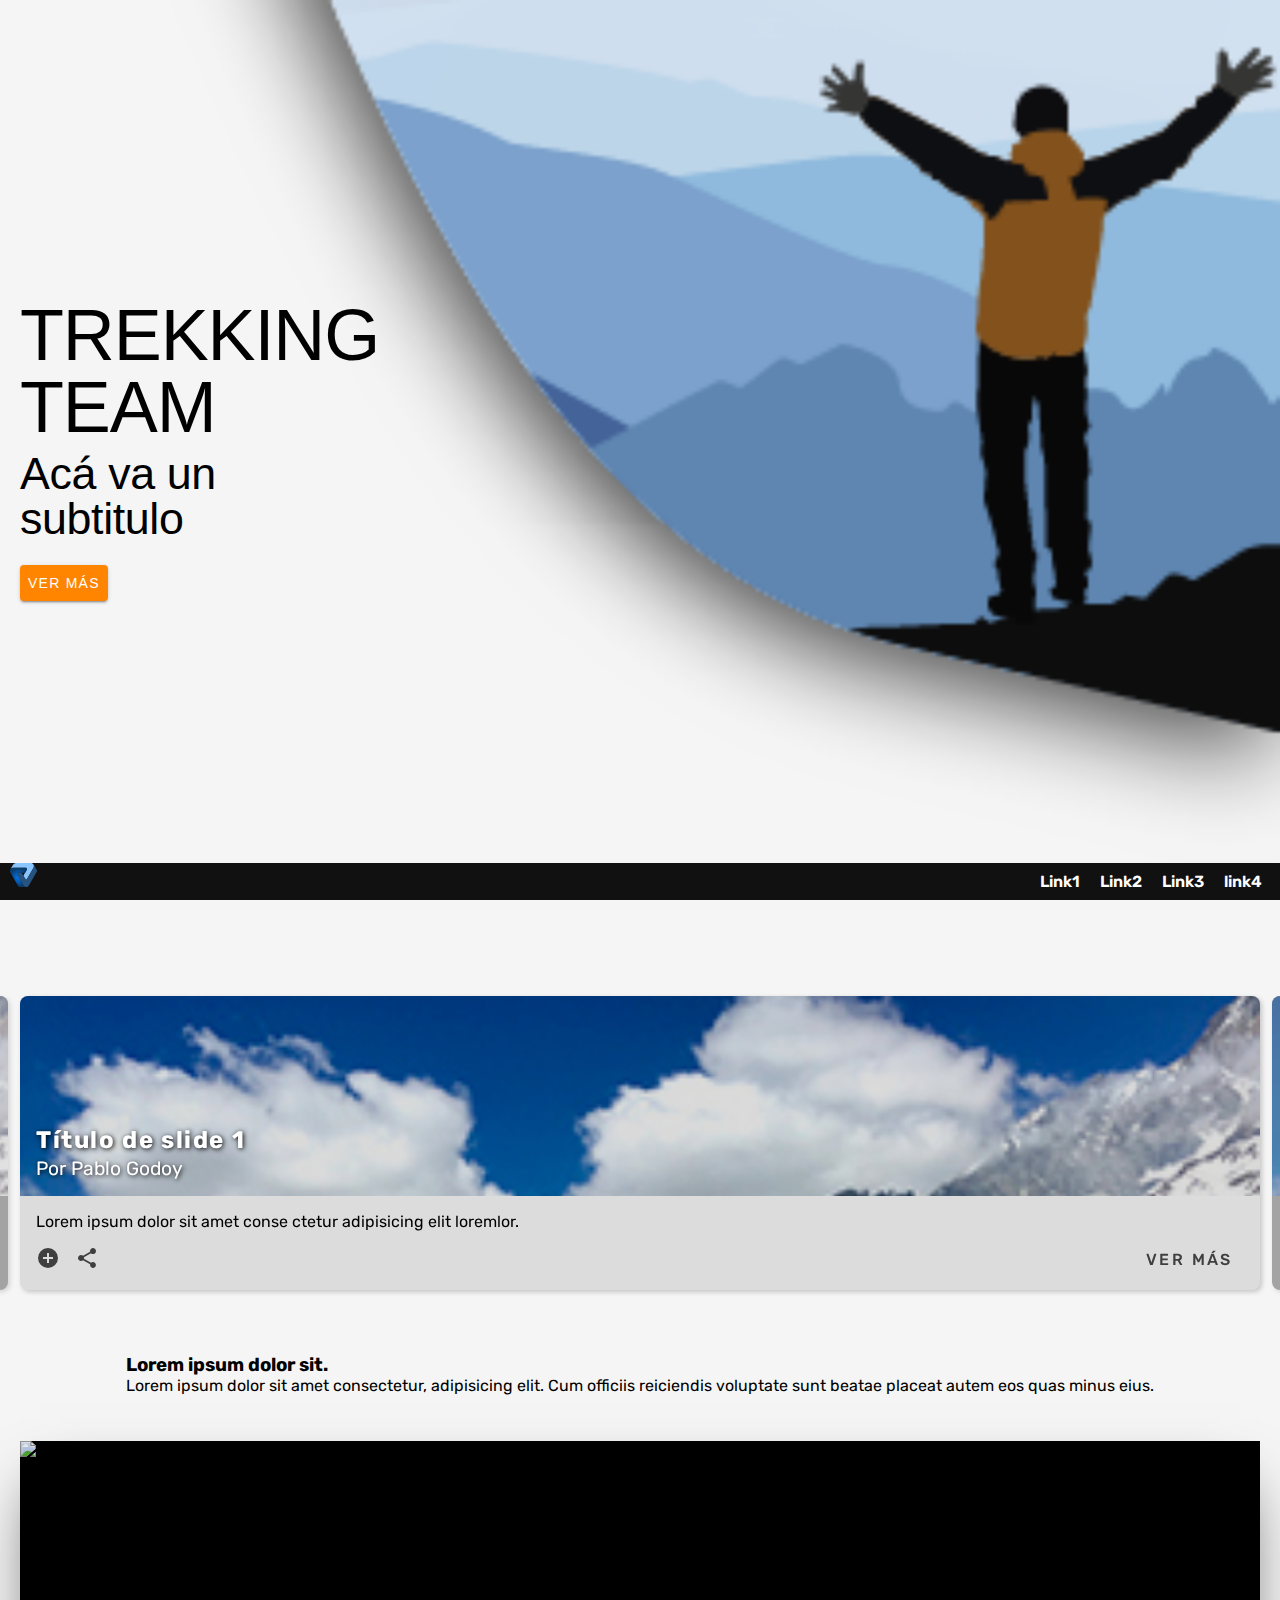
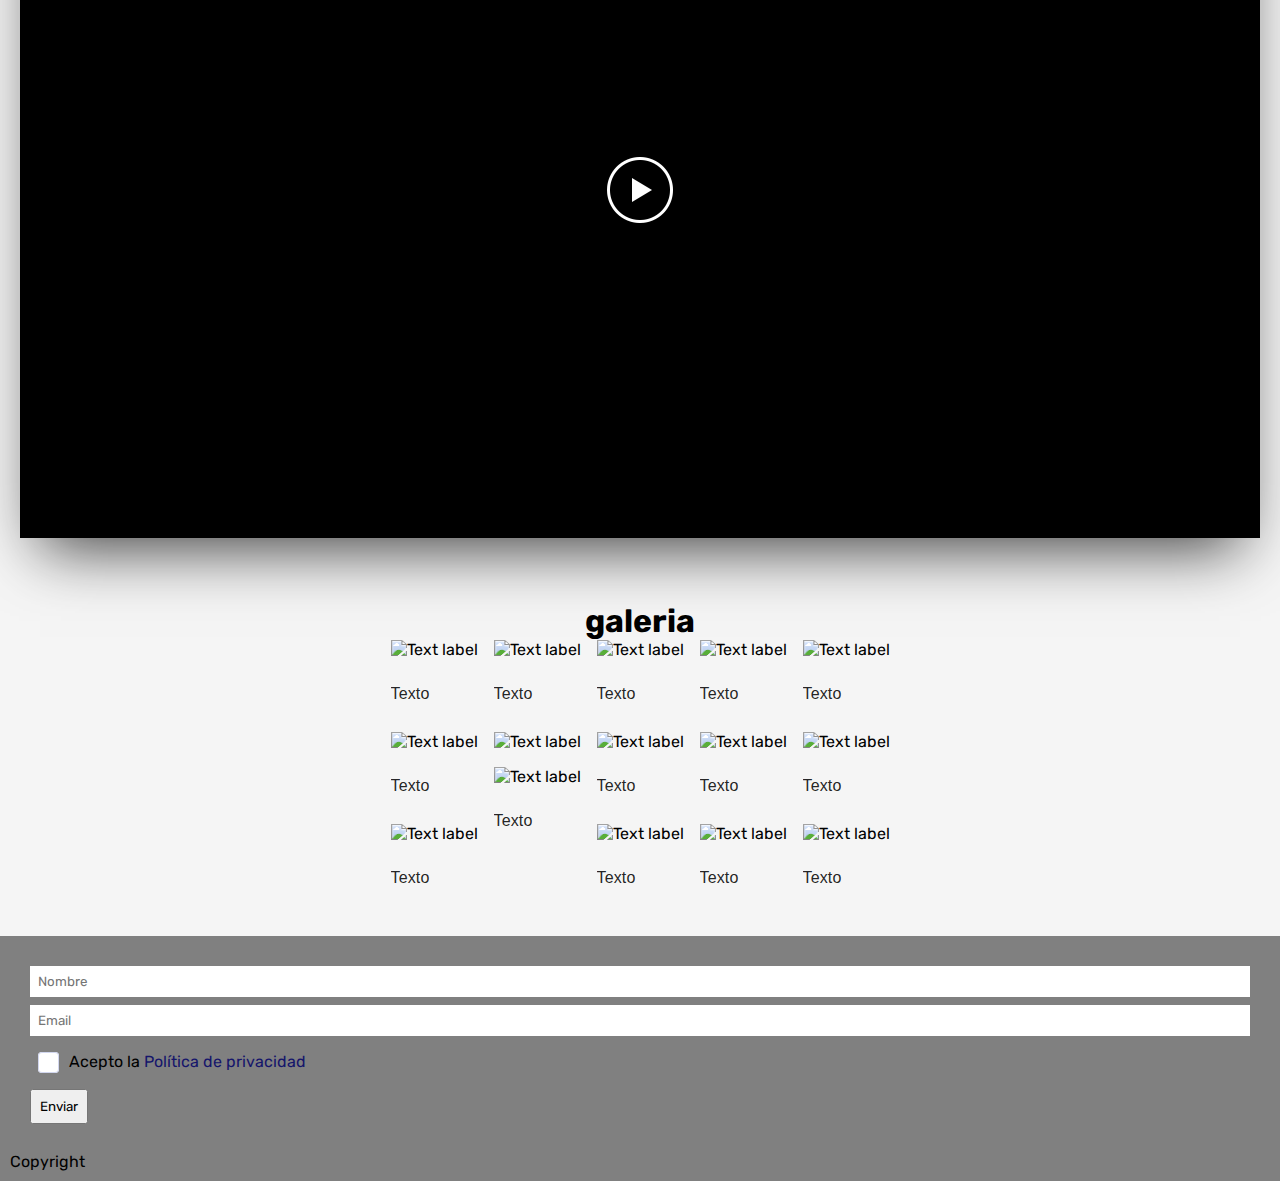
==== index.html @ 4bc36904 "text label" ====
<!DOCTYPE html>
<html lang="en">

<head>
    <meta charset="UTF-8">
    <meta name="description" content="Sitio web de prueba para una One Page de un team de Trekking">
    <meta name="viewport" content="width=device-width, initial-scale=1.0">
    <link rel="manifest" href="/manifest.webmanifest">
    <title>Document</title>
    <link
        href="https://fonts.googleapis.com/css?family=Rubik:300,regular,500,600,700,800,900,300italic,italic,500italic,600italic,700italic,800italic,900italic"
        rel="stylesheet" />
    <link
        href="https://fonts.googleapis.com/css?family=Raleway:100,200,300,regular,500,600,700,800,900,100italic,200italic,300italic,italic,500italic,600italic,700italic,800italic,900italic"
        rel="stylesheet" />
    <link
        href="https://fonts.googleapis.com/css?family=Work+Sans:100,200,300,regular,500,600,700,800,900,100italic,200italic,300italic,italic,500italic,600italic,700italic,800italic,900italic"
        rel="stylesheet" />
    <link rel="stylesheet" href="https://unpkg.com/swiper/swiper-bundle.min.css">
    <link rel="stylesheet" href="style.css">
    <link rel="shortcut icon" href="#" type="image/x-icon">
    <link rel="stylesheet" href="https://fonts.googleapis.com/icon?family=Material+Icons">
    <link rel="stylesheet" href="material.css">
    <link rel="stylesheet" href="/tipografia.css">
</head>

<body>

    <div>

    </div>

    <nav>
        <img src="/imagenes/logo.svg" alt="">
        <ul>
            <li><a href="#">Link1</a></li>
            <li><a href="#">Link2</a></li>
            <li><a href="#">Link3</a></li>
            <li><a href="#">link4</a></li>
        </ul>
    </nav>
    <header>
        <h1 class="mdc-typography--headline1">TREKKING TEAM</h1>
        <h2 class="mdc-typography--headline2">Acá va un subtitulo</h2>
        <!-- <h3 class="mdc-typography--headline3">Acá va un h3</h3>
        <h4 class="mdc-typography--headline4">Acá va un h4</h4>
        <h5 class="mdc-typography--headline5">Acá va un h5</h5>
        <h6 class="mdc-typography--headline6">Acá va un h6</h6>
        <h6 class="mdc-typography--subtitle1">Acá va un Sub1</h6>
        <h6 class="mdc-typography--subtitle2">Acá va un Sub2</h6>
        <h6 class="mdc-typography--headline6">Acá va un Sub3</h6> -->
        <!-- <a href="#modal1"><span class="text-button">Button text</span></a> -->
        <span><a class="mdc-button mdc-button--raised mdc-ripple-upgraded" href="#">Ver más</a></span>
    </header>
    <main>
        <section>
            <article class="modal" id="modal1">
                <div class="x-container"><a class="x-button material-icons" href="#">cancel</a>
                    <div class="container">
                        <img src="/imagenes/JM-Courmayeurmobile.jpg" alt="" srcset="">
                        <h1>Título de slide 1</h1>
                        <h2>SUBTITULO</h2>
                        <p>Lorem ipsum dolor sit amet consectetur adipisicing elit. Quis est ipsa nulla modi,
                            perspiciatis
                            nisi laborum ab commodi cumque enim in omnis animi aliquid, quisquam iure minus asperiores
                            rerum
                            error exercitationem iusto unde eveniet amet voluptas. Temporibus ad, molestiae quod quae
                            culpa
                            accusamus, officia, quia doloribus nihil similique perspiciatis dolorum cum repellat rerum
                            error
                            optio ipsa animi nam quis consequatur eos alias? Earum quae doloremque excepturi illum quod
                            in
                            non.</p>
                        <p>Lorem ipsum dolor, sit amet consectetur adipisicing elit. Error repellendus soluta quos nihil
                            praesentium excepturi, tenetur ratione consectetur placeat in.</p>
                        <p>Lorem ipsum dolor, sit amet consectetur adipisicing elit. Error repellendus soluta quos nihil
                            praesentium excepturi, tenetur ratione consectetur placeat in.</p>
                        <p>Lorem ipsum dolor, sit amet consectetur adipisicing elit. Error repellendus soluta quos nihil
                            praesentium excepturi, tenetur ratione consectetur placeat in.</p>
                        <p>Lorem ipsum dolor, sit amet consectetur adipisicing elit. Error repellendus soluta quos nihil
                            praesentium excepturi, tenetur ratione consectetur placeat in.</p>
                    </div>
                </div>
            </article>
            <article class="modal" id="modal2">
                <div class="x-container"><a class="x-button material-icons" href="#">cancel</a>
                    <div class="container">
                        <img src="/imagenes/JM-Courmayeurmobile.jpg" alt="" srcset="">
                        <h1>Título de slide 2</h1>
                        <h2>SUBTITULO</h2>
                        <p>Lorem ipsum dolor sit amet consectetur adipisicing elit. Quis est ipsa nulla modi,
                            perspiciatis
                            nisi laborum ab commodi cumque enim in omnis animi aliquid, quisquam iure minus asperiores
                            rerum
                            error exercitationem iusto unde eveniet amet voluptas. Temporibus ad, molestiae quod quae
                            culpa
                            accusamus, officia, quia doloribus nihil similique perspiciatis dolorum cum repellat rerum
                            error
                            optio ipsa animi nam quis consequatur eos alias? Earum quae doloremque excepturi illum quod
                            in
                            non.</p>
                        <p>Lorem ipsum dolor, sit amet consectetur adipisicing elit. Error repellendus soluta quos nihil
                            praesentium excepturi, tenetur ratione consectetur placeat in.</p>
                        <p>Lorem ipsum dolor, sit amet consectetur adipisicing elit. Error repellendus soluta quos nihil
                            praesentium excepturi, tenetur ratione consectetur placeat in.</p>
                        <p>Lorem ipsum dolor, sit amet consectetur adipisicing elit. Error repellendus soluta quos nihil
                            praesentium excepturi, tenetur ratione consectetur placeat in.</p>
                        <p>Lorem ipsum dolor, sit amet consectetur adipisicing elit. Error repellendus soluta quos nihil
                            praesentium excepturi, tenetur ratione consectetur placeat in.</p>
                    </div>
                </div>
            </article>
            <article class="modal" id="modal3">
                <div class="x-container"><a class="x-button material-icons" href="#">cancel</a>
                    <div class="container">
                        <img src="/imagenes/JM-Courmayeurmobile.jpg" alt="" srcset="">
                        <h1>Título de slide 3</h1>
                        <h2>SUBTITULO</h2>
                        <p>Lorem ipsum dolor sit amet consectetur adipisicing elit. Quis est ipsa nulla modi,
                            perspiciatis
                            nisi laborum ab commodi cumque enim in omnis animi aliquid, quisquam iure minus asperiores
                            rerum
                            error exercitationem iusto unde eveniet amet voluptas. Temporibus ad, molestiae quod quae
                            culpa
                            accusamus, officia, quia doloribus nihil similique perspiciatis dolorum cum repellat rerum
                            error
                            optio ipsa animi nam quis consequatur eos alias? Earum quae doloremque excepturi illum quod
                            in
                            non.</p>
                        <p>Lorem ipsum dolor, sit amet consectetur adipisicing elit. Error repellendus soluta quos nihil
                            praesentium excepturi, tenetur ratione consectetur placeat in.</p>
                        <p>Lorem ipsum dolor, sit amet consectetur adipisicing elit. Error repellendus soluta quos nihil
                            praesentium excepturi, tenetur ratione consectetur placeat in.</p>
                        <p>Lorem ipsum dolor, sit amet consectetur adipisicing elit. Error repellendus soluta quos nihil
                            praesentium excepturi, tenetur ratione consectetur placeat in.</p>
                        <p>Lorem ipsum dolor, sit amet consectetur adipisicing elit. Error repellendus soluta quos nihil
                            praesentium excepturi, tenetur ratione consectetur placeat in.</p>
                    </div>
                </div>
            </article>
            <article class="modal" id="modal4">
                <div class="x-container"><a class="x-button material-icons" href="#">cancel</a>
                    <div class="container">
                        <img src="/imagenes/JM-Courmayeurmobile.jpg" alt="" srcset="">
                        <h1>Título de slide 4</h1>
                        <h2>SUBTITULO</h2>
                        <p>Lorem ipsum dolor sit amet consectetur adipisicing elit. Quis est ipsa nulla modi,
                            perspiciatis
                            nisi laborum ab commodi cumque enim in omnis animi aliquid, quisquam iure minus asperiores
                            rerum
                            error exercitationem iusto unde eveniet amet voluptas. Temporibus ad, molestiae quod quae
                            culpa
                            accusamus, officia, quia doloribus nihil similique perspiciatis dolorum cum repellat rerum
                            error
                            optio ipsa animi nam quis consequatur eos alias? Earum quae doloremque excepturi illum quod
                            in
                            non.</p>
                        <p>Lorem ipsum dolor, sit amet consectetur adipisicing elit. Error repellendus soluta quos nihil
                            praesentium excepturi, tenetur ratione consectetur placeat in.</p>
                        <p>Lorem ipsum dolor, sit amet consectetur adipisicing elit. Error repellendus soluta quos nihil
                            praesentium excepturi, tenetur ratione consectetur placeat in.</p>
                        <p>Lorem ipsum dolor, sit amet consectetur adipisicing elit. Error repellendus soluta quos nihil
                            praesentium excepturi, tenetur ratione consectetur placeat in.</p>
                        <p>Lorem ipsum dolor, sit amet consectetur adipisicing elit. Error repellendus soluta quos nihil
                            praesentium excepturi, tenetur ratione consectetur placeat in.</p>
                    </div>
                </div>
            </article>
            <article class="modal" id="modal5">
                <div class="x-container"><a class="x-button material-icons" href="#">cancel</a>
                    <div class="container">
                        <img src="/imagenes/JM-Courmayeurmobile.jpg" alt="" srcset="">
                        <h1>Título de slide 5</h1>
                        <h2>SUBTITULO</h2>
                        <p>Lorem ipsum dolor sit amet consectetur adipisicing elit. Quis est ipsa nulla modi,
                            perspiciatis
                            nisi laborum ab commodi cumque enim in omnis animi aliquid, quisquam iure minus asperiores
                            rerum
                            error exercitationem iusto unde eveniet amet voluptas. Temporibus ad, molestiae quod quae
                            culpa
                            accusamus, officia, quia doloribus nihil similique perspiciatis dolorum cum repellat rerum
                            error
                            optio ipsa animi nam quis consequatur eos alias? Earum quae doloremque excepturi illum quod
                            in
                            non.</p>
                        <p>Lorem ipsum dolor, sit amet consectetur adipisicing elit. Error repellendus soluta quos nihil
                            praesentium excepturi, tenetur ratione consectetur placeat in.</p>
                        <p>Lorem ipsum dolor, sit amet consectetur adipisicing elit. Error repellendus soluta quos nihil
                            praesentium excepturi, tenetur ratione consectetur placeat in.</p>
                        <p>Lorem ipsum dolor, sit amet consectetur adipisicing elit. Error repellendus soluta quos nihil
                            praesentium excepturi, tenetur ratione consectetur placeat in.</p>
                        <p>Lorem ipsum dolor, sit amet consectetur adipisicing elit. Error repellendus soluta quos nihil
                            praesentium excepturi, tenetur ratione consectetur placeat in.</p>
                    </div>
                </div>
            </article>
            <article class="modal" id="modal6">
                <div class="x-container"><a class="x-button material-icons" href="#">cancel</a>
                    <div class="container">
                        <img src="/imagenes/JM-Courmayeurmobile.jpg" alt="" srcset="">
                        <h1>Título de slide 6</h1>
                        <h2>SUBTITULO</h2>
                        <p>Lorem ipsum dolor sit amet consectetur adipisicing elit. Quis est ipsa nulla modi,
                            perspiciatis
                            nisi laborum ab commodi cumque enim in omnis animi aliquid, quisquam iure minus
                            asperiores
                            rerum
                            error exercitationem iusto unde eveniet amet voluptas. Temporibus ad, molestiae quod
                            quae
                            culpa
                            accusamus, officia, quia doloribus nihil similique perspiciatis dolorum cum repellat
                            rerum
                            error
                            optio ipsa animi nam quis consequatur eos alias? Earum quae doloremque excepturi illum
                            quod
                            in
                            non.</p>
                        <p>Lorem ipsum dolor, sit amet consectetur adipisicing elit. Error repellendus soluta quos
                            nihil
                            praesentium excepturi, tenetur ratione consectetur placeat in.</p>
                        <p>Lorem ipsum dolor, sit amet consectetur adipisicing elit. Error repellendus soluta quos
                            nihil
                            praesentium excepturi, tenetur ratione consectetur placeat in.</p>
                        <p>Lorem ipsum dolor, sit amet consectetur adipisicing elit. Error repellendus soluta quos
                            nihil
                            praesentium excepturi, tenetur ratione consectetur placeat in.</p>
                        <p>Lorem ipsum dolor, sit amet consectetur adipisicing elit. Error repellendus soluta quos
                            nihil
                            praesentium excepturi, tenetur ratione consectetur placeat in.</p>
                    </div>
                </div>
            </article>
            <div class="swiper-container">
                <div class="swiper-wrapper">
                    <article class="swiper-slide">
                        <div class="miniature-container">
                            <a href="#modal1"><img src="/imagenes/courmayeurmobile-oscura.jpg" class="miniature"
                                    alt=""></a>
                            <div>
                                <h1>Título de slide 1 </h1>
                                <h2>Por Pablo Godoy</h2>
                            </div>
                        </div>
                        <div class="container">
                            <p>Lorem ipsum dolor sit amet conse ctetur adipisicing elit loremlor.</p>
                            <div class="cinta-opciones">
                                <div>
                                    <a href="#modal1"><span class="material-icons">add_circle</span></a>
                                    <a href="#modal1"><span class="material-icons">share</span></a>
                                </div>
                                <div>
                                    <a href="#modal1"><span class="text-button">VER MÁS</span></a>
                                </div>
                            </div>
                        </div>
                    </article>
                    <article class="swiper-slide">
                        <div class="miniature-container">
                            <a href="#modal2"><img src="/imagenes/courmayeurmobile-oscura.jpg" class="miniature"
                                    alt=""></a>
                            <div>
                                <h1>Título de slide 2 </h1>
                                <h2>Por Pablo Godoy</h2>
                            </div>
                        </div>
                        <div class="container">
                            <p>Lorem ipsum dolor sit amet conse ctetur adipisicing elit loremlor.</p>
                            <div class="cinta-opciones">
                                <div>
                                    <a href="#modal2"><span class="material-icons">add_circle</span></a>
                                    <a href="#modal2"><span class="material-icons">share</span></a>
                                </div>
                                <div>
                                    <a href="#modal2"><span class="text-button">VER MÁS</span></a>
                                </div>
                            </div>
                        </div>
                    </article>
                    <article class="swiper-slide">
                        <div class="miniature-container">
                            <a href="#modal3"><img src="/imagenes/courmayeurmobile-oscura.jpg" class="miniature"
                                    alt=""></a>
                            <div>
                                <h1>Título de slide 3 </h1>
                                <h2>Por Pablo Godoy</h2>
                            </div>
                        </div>
                        <div class="container">
                            <p>Lorem ipsum dolor sit amet conse ctetur adipisicing elit loremlor.</p>
                            <div class="cinta-opciones">
                                <div>
                                    <a href="#modal3"><span class="material-icons">add_circle</span></a>
                                    <a href="#modal3"><span class="material-icons">share</span></a>
                                </div>
                                <div>
                                    <a href="#modal3"><span class="text-button">VER MÁS</span></a>
                                </div>
                            </div>
                        </div>
                    </article>
                    <article class="swiper-slide">
                        <div class="miniature-container">
                            <a href="#modal4"><img src="/imagenes/courmayeurmobile-oscura.jpg" class="miniature"
                                    alt=""></a>
                            <div>
                                <h1>Título de slide 4 </h1>
                                <h2>Por Pablo Godoy</h2>
                            </div>
                        </div>
                        <div class="container">
                            <p>Lorem ipsum dolor sit amet conse ctetur adipisicing elit loremlor.</p>
                            <div class="cinta-opciones">
                                <div>
                                    <a href="#modal4"><span class="material-icons">add_circle</span></a>
                                    <a href="#modal4"><span class="material-icons">share</span></a>
                                </div>
                                <div>
                                    <a href="#modal4"><span class="text-button">VER MÁS</span></a>
                                </div>
                            </div>
                        </div>
                    </article>
                    <article class="swiper-slide">
                        <div class="miniature-container">
                            <a href="#modal5"><img src="/imagenes/courmayeurmobile-oscura.jpg" class="miniature"
                                    alt=""></a>
                            <div>
                                <h1>Título de slide 5 </h1>
                                <h2>Por Pablo Godoy</h2>
                            </div>
                        </div>
                        <div class="container">
                            <p>Lorem ipsum dolor sit amet conse ctetur adipisicing elit loremlor.</p>
                            <div class="cinta-opciones">
                                <div>
                                    <a href="#modal5"><span class="material-icons">add_circle</span></a>
                                    <a href="#modal5"><span class="material-icons">share</span></a>
                                </div>
                                <div>
                                    <a href="#modal5"><span class="text-button">VER MÁS</span></a>
                                </div>
                            </div>
                        </div>
                    </article>
                    <article class="swiper-slide">
                        <div class="miniature-container">
                            <a href="#modal6"><img src="/imagenes/courmayeurmobile-oscura.jpg" class="miniature"
                                    alt=""></a>
                            <div>
                                <h1>Título de slide 6 </h1>
                                <h2>Por Pablo Godoy</h2>
                            </div>
                        </div>
                        <div class="container">
                            <p>Lorem ipsum dolor sit amet conse ctetur adipisicing elit loremlor.</p>
                            <div class="cinta-opciones">
                                <div>
                                    <a href="#modal6"><span class="material-icons">add_circle</span></a>
                                    <a href="#modal6"><span class="material-icons">share</span></a>
                                </div>
                                <div>
                                    <a href="#modal6"><span class="text-button">VER MÁS</span></a>
                                </div>
                            </div>
                        </div>
                    </article>
                </div>
                <div class="swiper-pagination"></div>
            </div>
        </section>
        <section>
            <article class="transparent-card">
                <div class="margin-1-5rem">
                    <h3>Lorem ipsum dolor sit.</h3>
                    <p>Lorem ipsum dolor sit amet consectetur, adipisicing elit. Cum officiis reiciendis voluptate sunt
                        beatae placeat autem eos quas minus eius.</p>
                </div>
            </article>
        </section>
        <section>
            <article class="transparent-card">
                <div class="youtube-player-container">
                    <div class="youtube-player" data-id="yhtmTN4V6tY"></div>
                </div>
            </article>
        </section>
        <section>
            <h1>galeria</h1>
            <div class="margin-1-5rem">
                <ul class="mdc-image-list mdc-image-list--masonry masonry-image-list">
                    <li class="mdc-image-list__item"><img class="mdc-image-list__image"
                            src="https://material-components.github.io/material-components-web-catalog/static/media/photos/3x2/16.jpg"
                            alt="Text label">
                        <div class="mdc-image-list__supporting"><span class="mdc-image-list__label">Texto</span>
                        </div>
                    </li>
                    <li class="mdc-image-list__item"><img class="mdc-image-list__image"
                            src="https://material-components.github.io/material-components-web-catalog/static/media/photos/2x3/1.jpg"
                            alt="Text label">
                        <div class="mdc-image-list__supporting"><span class="mdc-image-list__label">Texto</span>
                        </div>
                    </li>
                    <li class="mdc-image-list__item"><img class="mdc-image-list__image"
                            src="https://material-components.github.io/material-components-web-catalog/static/media/photos/3x2/1.jpg"
                            alt="Text label">
                        <div class="mdc-image-list__supporting"><span class="mdc-image-list__label">Texto</span>
                        </div>
                    </li>
                    <li class="mdc-image-list__item"><img class="mdc-image-list__image"
                            src="https://material-components.github.io/material-components-web-catalog/static/media/photos/2x3/2.jpg"
                            alt="Text label">
                        <div class="mdc-image-list__supporting"><span class="mdc-image-list__label">Texto</span>
                        </div>
                    </li>
                    <li class="mdc-image-list__item"><img class="mdc-image-list__image"
                            src="https://material-components.github.io/material-components-web-catalog/static/media/photos/2x3/3.jpg"
                            alt="Text label">
                        <!-- <div class="mdc-image-list__supporting"><span class="mdc-image-list__label">Texto</span>
                        </div> -->
                    </li>
                    <li class="mdc-image-list__item"><img class="mdc-image-list__image"
                            src="https://material-components.github.io/material-components-web-catalog/static/media/photos/3x2/2.jpg"
                            alt="Text label">
                        <div class="mdc-image-list__supporting"><span class="mdc-image-list__label">Texto</span>
                        </div>
                    </li>
                    <li class="mdc-image-list__item"><img class="mdc-image-list__image"
                            src="https://material-components.github.io/material-components-web-catalog/static/media/photos/2x3/4.jpg"
                            alt="Text label">
                        <div class="mdc-image-list__supporting"><span class="mdc-image-list__label">Texto</span>
                        </div>
                    </li>
                    <li class="mdc-image-list__item"><img class="mdc-image-list__image"
                            src="https://material-components.github.io/material-components-web-catalog/static/media/photos/3x2/3.jpg"
                            alt="Text label">
                        <div class="mdc-image-list__supporting"><span class="mdc-image-list__label">Texto</span>
                        </div>
                    </li>
                    <li class="mdc-image-list__item"><img class="mdc-image-list__image"
                            src="https://material-components.github.io/material-components-web-catalog/static/media/photos/2x3/5.jpg"
                            alt="Text label">
                        <div class="mdc-image-list__supporting"><span class="mdc-image-list__label">Texto</span>
                        </div>
                    </li>
                    <li class="mdc-image-list__item"><img class="mdc-image-list__image"
                            src="https://material-components.github.io/material-components-web-catalog/static/media/photos/3x2/4.jpg"
                            alt="Text label">
                        <div class="mdc-image-list__supporting"><span class="mdc-image-list__label">Texto</span>
                        </div>
                    </li>
                    <li class="mdc-image-list__item"><img class="mdc-image-list__image"
                            src="https://material-components.github.io/material-components-web-catalog/static/media/photos/2x3/6.jpg"
                            alt="Text label">
                        <div class="mdc-image-list__supporting"><span class="mdc-image-list__label">Texto</span>
                        </div>
                    </li>
                    <li class="mdc-image-list__item"><img class="mdc-image-list__image"
                            src="https://material-components.github.io/material-components-web-catalog/static/media/photos/3x2/5.jpg"
                            alt="Text label">
                        <div class="mdc-image-list__supporting"><span class="mdc-image-list__label">Texto</span>
                        </div>
                    </li>
                    <li class="mdc-image-list__item"><img class="mdc-image-list__image"
                            src="https://material-components.github.io/material-components-web-catalog/static/media/photos/2x3/7.jpg"
                            alt="Text label">
                        <div class="mdc-image-list__supporting"><span class="mdc-image-list__label">Texto</span>
                        </div>
                    </li>
                    <li class="mdc-image-list__item"><img class="mdc-image-list__image"
                            src="https://material-components.github.io/material-components-web-catalog/static/media/photos/3x2/6.jpg"
                            alt="Text label">
                        <div class="mdc-image-list__supporting"><span class="mdc-image-list__label">Texto</span>
                        </div>
                    </li>
                    <li class="mdc-image-list__item"><img class="mdc-image-list__image"
                            src="https://material-components.github.io/material-components-web-catalog/static/media/photos/3x2/7.jpg"
                            alt="Text label">
                        <div class="mdc-image-list__supporting"><span class="mdc-image-list__label">Texto</span>
                        </div>
                    </li>
                </ul>
            </div>
        </section>
    </main>
    <footer>
        <form action="" id="form">
            <input type="text" name="name" id="name" placeholder="Nombre">
            <input type="email" name="email" id="email" placeholder="Email">
            <div class="container-privacidad">
                <div class="check-container grid">
                    <label class="checkbox bounce" for="privacidad">
                        <input type="checkbox" id="privacidad">
                        <svg viewBox="0 0 21 21">
                            <polyline points="5 10.75 8.5 14.25 16 6"></polyline>
                        </svg>
                    </label>
                </div>
                <p class="check-text">Acepto la <a href="#">Política de privacidad</a></p>
            </div>
            <input type="submit" value="Enviar">
        </form>
        <span>Copyright</span>
    </footer>
    <script src="responsivevideoplayer.js"></script>
</body>
<script src="https://unpkg.com/swiper/swiper-bundle.min.js"></script>
<!-- Initialize Swiper -->
<script>
    var swiper = new Swiper('.swiper-container', {
        slidesPerView: 'auto',
        centeredSlides: true,
        spaceBetween: 12,
        loop: true,
        initialSlide: 0,
        pagination: {
            el: '.swiper-pagination',
            clickable: true,
        },
    });
</script>

</html>
---- style.css ----
/* Youtube player ---------------- */

.youtube-player {
    position: relative;
    padding-bottom: 56.23%;
    height: 0;
    overflow: hidden;
    max-width: 100%;
    background: #000;
}

.youtube-player-container {
    min-width: 300px;
    width: calc(100vw - 2.5rem);
    height: auto;
    display: block;
    margin-bottom: 2rem;
    -moz-box-shadow: 0px 89px 155px -65px rgba(0,0,0,0.75);
    box-shadow: 0px 30px 60px -20px rgba(0,0,0,0.75);
}

.youtube-player iframe, .youtube-player object, .youtube-player embed {
    position: absolute;
    top: 0;
    left: 0;
    width: 100%;
    height: 100%;
    z-index: 100;
    background: transparent;
}

.youtube-player img {
    bottom: 0;
    display: block;
    left: 0;
    margin: auto;
    max-width: 100%;
    width: 100%;
    position: absolute;
    right: 0;
    top: 0;
    border: none;
    height: auto;
    cursor: pointer;
    -webkit-transition: .4s all;
    -moz-transition: .4s all;
    transition: .4s all;
}

.youtube-player img{
    filter: brightness(90%);
    -webkit-filter: brightness(90%);
}

.youtube-player img:hover {
    filter: brightness(75%);
    -webkit-filter: brightness(75%);
}

.youtube-player .play {
    height: 72px;
    width: 72px;
    left: 50%;
    top: 50%;
    margin-left: -36px;
    margin-top: -36px;
    position: absolute;
    /* background-color: black; */
    background: url("/imagenes/TxzC70f.png") no-repeat;
    cursor: pointer;
}

/* Swiper ------------------------- */

:root{
--swiper-theme-color: #2e2e2f;
}

.swiper-wrapper {
    width: calc(100vw - 2.5rem);
}

.swiper-container {
    width: 100vw;
    overflow: hidden;
    padding: 2rem 0px;
    margin-top: 2rem;
}

.swiper-slide.swiper-slide-active {
    opacity: 1;
    background-color: gainsboro;
}

.swiper-slide.swiper-slide-next, .swiper-slide.swiper-slide-prev {
    background-color: gray;
    opacity: 0.7;
}

/* pagination bullets  */
.swiper-container-horizontal > .swiper-pagination-bullets, .swiper-pagination-custom, .swiper-pagination-fraction{
    bottom: 5px;
    color: #3f3f3f;
}

* {
    margin: 0px;
    padding: 0px;
    box-sizing: border-box;
    font-family: 'rubik';
    text-decoration: none;
    -moz-osx-font-smoothing: grayscale;
    -webkit-font-smoothing: antialiased;

}

body {
    background-color: whitesmoke;
}

nav {
    background-color: rgb(17, 17, 17);
    position: fixed;
    bottom: 0px;
    z-index: 90;
    width: 100vw;
    display: flex;
    align-items: center;
    justify-content: space-between;
    padding: 0px 10px;
}

nav img {
    display: block;
    height: 1.5rem;
}

nav ul li {
    display: inline-block;
}

nav ul li a {
    display: inline-block;
    padding: 0.5rem;
    text-decoration: none;
    color: white;
    font-weight: 600;
}

header {
    height: 100vmin;
    display: flex;
    flex-direction: column;
    justify-content: center;
    background-image: url(/imagenes/hermomobile4.png);
    background-repeat: no-repeat;
    background-position-y: bottom;
    background-size: cover;
    padding: 2rem 20px;
    margin-bottom: 2rem;
}

header h1, header h2 {
    text-align: left;
    margin-bottom: 0.5rem;
}

header h1 {
    font-family: 'helvetica neue';
    font-weight: 500;
    font-size: 2.5rem;
    width: 200px;
    /* text-align: center; */
}

header h2 {
    font-family: 'work sans';
    font-weight: 300;
    width: 200px;
    font-size: 1.8rem;
    margin-bottom: 1.5rem;
    /* text-align: center; */
}

header a {
    font-family: 'work sans';
    font-weight: 500;
    text-align: center;
    display: inline-block;
    text-decoration: none;
    padding: 0.5rem;
    background-color: #ff8400;
    color: rgb(255, 255, 255);
}

p {
    font-size: 1rem;
    line-height: 1.3rem;
}

/* Section ----------------- */

section {
    display: flex;
    flex-direction: column;
    align-items: center;
    padding: 0 0 2rem 0rem;
}

/* Article -------------- */

article {
    background-color: gainsboro;
    border-radius: 8px;
}

article>div.miniature-container {
    height: 200px;
    overflow: hidden;
    margin-bottom: 1rem;
    position: relative;
}

article img.miniature {
    border-radius: 8px;
    display: block;
    width: 100%;
    height: auto;
    overflow: hidden;
}

article.swiper-slide {
    box-shadow: 2px 2px 5px rgba(0, 0, 0, 0.2);
}

article.swiper-slide .container {
    padding: 0rem 1rem;
}

article>div.miniature-container>div {
    position: absolute;
    bottom: 0px;
    color: white;
    margin-left: 1rem;
}

article>div.miniature-container h1 {
    font-size: 1.5rem;
    letter-spacing: 0.1rem;
    font-weight: 700;
    margin-bottom: 0.2rem;
    text-shadow: 1px 1px 5px black;
}

article>div.miniature-container h2 {
    font-size: 1.2rem;
    font-weight: 400;
    text-shadow: 1px 1px 5px black;
    margin-bottom: 1rem;
}

article h1, article p, img {
    margin-bottom: 0.8rem;
}

article div.cinta-opciones {
    display: flex;
    align-items: center;
    justify-content: space-between;
    padding-bottom: 1rem;
}

article .cinta-opciones button {
    padding: 0.2rem;
}

article .cinta-opciones span {
    color: rgb(63, 63, 63);
    padding: 0px 0.7rem 0 0rem;
}

article .cinta-opciones span.text-button{
    font-weight: 500;
    letter-spacing: 0.15rem;
}

footer {
    background-color: gray;
    padding: 10px;
}

form {
    display: flex;
    flex-direction: column;
    align-items: baseline;
    padding: 20px;
}

form>* {
    padding: 0.5rem;
    margin-bottom: 0.5rem;
}

form [name='name'], [name='email'] {
    border: none;
    width: 100%;
    background: white;
}

.check-text {
    padding-left: 10px;
}

.check-text a {
    text-decoration: none;
    color: rgb(21, 21, 107);
}

.container-privacidad {
    display: flex;
}

/* stile del check -------------------------*/

.checkbox {
    --background: #fff;
    --border: #D1D6EE;
    --border-hover: #BBC1E1;
    --border-active: #1E2235;
    --tick: #fff;
    position: relative;
}

.checkbox input, .checkbox svg {
    width: 21px;
    height: 21px;
    display: block;
}

.checkbox input {
    -webkit-appearance: none;
    -moz-appearance: none;
    position: relative;
    outline: none;
    background: var(--background);
    border: none;
    margin: 0;
    padding: 0;
    cursor: pointer;
    border-radius: 4px;
    -webkit-transition: box-shadow .3s;
    transition: box-shadow .3s;
    box-shadow: inset 0 0 0 var(--s, 1px) var(--b, var(--border));
}

.checkbox input:hover {
    --s: 2px;
    --b: var(--border-hover);
}

.checkbox input:checked {
    --b: var(--border-active);
}

.checkbox svg {
    pointer-events: none;
    fill: none;
    stroke-width: 2px;
    stroke-linecap: round;
    stroke-linejoin: round;
    stroke: var(--stroke, var(--border-active));
    position: absolute;
    top: 0;
    left: 0;
    width: 21px;
    height: 21px;
    -webkit-transform: scale(var(--scale, 1)) translateZ(0);
    transform: scale(var(--scale, 1)) translateZ(0);
}

.checkbox.path input:checked {
    --s: 2px;
    -webkit-transition-delay: .4s;
    transition-delay: .4s;
}

.checkbox.path input:checked+svg {
    --a: 16.1 86.12;
    --o: 102.22;
}

.checkbox.path svg {
    stroke-dasharray: var(--a, 86.12);
    stroke-dashoffset: var(--o, 86.12);
    -webkit-transition: stroke-dasharray .6s, stroke-dashoffset .6s;
    transition: stroke-dasharray .6s, stroke-dashoffset .6s;
}

.checkbox.bounce {
    --stroke: var(--tick);
}

.checkbox.bounce input:checked {
    --s: 11px;
}

.checkbox.bounce input:checked+svg {
    -webkit-animation: bounce .4s linear forwards .2s;
    animation: bounce .4s linear forwards .2s;
}

.checkbox.bounce svg {
    --scale: 0;
}

@-webkit-keyframes bounce {
    50% {
        -webkit-transform: scale(1.2);
        transform: scale(1.2);
    }
    75% {
        -webkit-transform: scale(0.9);
        transform: scale(0.9);
    }
    100% {
        -webkit-transform: scale(1);
        transform: scale(1);
    }
}

@keyframes bounce {
    50% {
        -webkit-transform: scale(1.2);
        transform: scale(1.2);
    }
    75% {
        -webkit-transform: scale(0.9);
        transform: scale(0.9);
    }
    100% {
        -webkit-transform: scale(1);
        transform: scale(1);
    }
}

.grid {
    display: grid;
    /* grid-template-columns: repeat(2, minmax(0, 1fr)); */
    /* grid-gap: 24px; */
}

/* Modal ------------------- */

#modal1, #modal2, #modal3, #modal4, #modal5, #modal6 {
    display: none;
    visibility: hidden;
    opacity: 0;
    transition: all 1s;
}

#modal1:target, #modal2:target, #modal3:target, #modal4:target, #modal5:target, #modal6:target {
    background-color: cadetblue;
    top: 0px;
    z-index: 100;
    background-color: rgba(0, 0, 0, 0.8);
    flex-direction: column;
    min-height: 100vh;
    width: 100vw;
    position: fixed;
    display: flex;
    justify-content: center;
    visibility: visible;
    opacity: 1;
    transition: all 1s;
}

article.modal {
    border-radius: 0px;
    display: flex;
    align-items: center;
}

article div.x-container {
    position: relative;
    background-color: chartreuse;
    z-index: 210;
}

article.modal div.container {
    background-color: gainsboro;
    padding: 20px;
    overflow: auto;
    height: 85vh;
    width: 95vw;
}

article.modal div.container h1 {
    text-align: center;
    font-size: 2rem;
    margin-bottom: 0px;
    padding-bottom: 0.3rem;
}

article.modal div.container h2 {
    text-align: center;
    font-size: 1rem;
    font-variant: normal;
    font-weight: normal;
    padding-bottom: 0.8rem;
    letter-spacing: 0.2rem;
}

article.modal div.container p {
    font-size: 1.1rem;
    line-height: 1.4rem;
}

a.x-button {
    text-decoration: none;
    position: absolute;
    top: -0.5rem;
    right: -0.5rem;
    /* padding: 0.5rem; */
    background-color:#dcdcdc;
    color: black;
    /* line-height: 1rem; */
    font-size: 2rem;
    font-weight: 700;
    border-radius: 50%;
}

article.modal img {
    height: auto;
    max-width: calc(100vw - 60px);
}

article.transparent-card {
    background-color: transparent;
}

.margin-1-5rem {
    margin: 0rem 1.25rem;
}

/* //TODO #2 Probando generador de github issue en vscode
//TODO: Prueba 2 de issue https://github.com/Pablets/Sitio-one-page/issues/2 */

/* Prueba de commit   #1*/
---- material.css ----
/* Button filled  ---------------*/

.mdc-button--raised {
    box-shadow: 0px 3px 1px -2px rgba(0, 0, 0, 0.2), 0px 2px 2px 0px rgba(0, 0, 0, 0.14), 0px 1px 5px 0px rgba(0, 0, 0, 0.12);
    transition: box-shadow 280ms cubic-bezier(0.4, 0, 0.2, 1);
}
.mdc-button--raised, .mdc-button--unelevated {
    padding: 0 16px 0 16px;
}
.mdc-button {
    font-family: Roboto, sans-serif;
    -moz-osx-font-smoothing: grayscale;
    -webkit-font-smoothing: antialiased;
    font-size: 0.875rem;
    line-height: 2.25rem;
    font-weight: 500;
    letter-spacing: 0.08929em;
    text-decoration: none;
    text-transform: uppercase;
    padding: 0 8px 0 8px;
    display: inline-flex;
    position: relative;
    align-items: center;
    justify-content: center;
    box-sizing: border-box;
    min-width: 64px;
    height: 36px;
    border: none;
    outline: none;
    line-height: inherit;
    user-select: none;
    -webkit-appearance: none;
    overflow: hidden;
    vertical-align: middle;
    border-radius: 4px;
}

/* image list -----------*/

  .masonry-image-list {
    -webkit-column-count: 5;
            column-count: 5;
    -webkit-column-gap: 16px;
            column-gap: 16px;
    max-width: 900px;
  }
  .masonry-image-list .mdc-image-list__item {
    margin-bottom: 16px;
  }

  @media (max-width: 599px) {
    .standard-image-list .mdc-image-list__item {
      width: calc(100% / 3 - 4.3333333333px);
      margin: 2px;
    }

    .masonry-image-list {
      -webkit-column-count: 3;
              column-count: 3;
      -webkit-column-gap: 16px;
              column-gap: 16px;
    }
    .masonry-image-list .mdc-image-list__item {
      margin-bottom: 16px;
    }
  }

  .mdc-image-list {
    display: -ms-flexbox;
    display: flex;
    -ms-flex-wrap: wrap;
        flex-wrap: wrap;
    margin: 0 auto;
    padding: 0;
  }

  .mdc-image-list__item,
  .mdc-image-list__image-aspect-container {
    position: relative;
    -webkit-box-sizing: border-box;
            box-sizing: border-box;
  }

  .mdc-image-list__item {
    list-style-type: none;
  }

  .mdc-image-list__image {
    width: 100%;
  }

  .mdc-image-list__image-aspect-container .mdc-image-list__image {
    position: absolute;
    top: 0;
    right: 0;
    bottom: 0;
    left: 0;
    height: 100%;
    background-repeat: no-repeat;
    background-position: center;
    background-size: cover;
  }

  .mdc-image-list__image {
    border-radius: 0;
  }

  .mdc-image-list__supporting {
    color: rgba(0, 0, 0, 0.87);
    /* @alternate */
    color: var(--mdc-theme-text-primary-on-background, rgba(0, 0, 0, 0.87));
    display: -ms-flexbox;
    display: flex;
    -ms-flex-align: center;
        align-items: center;
    -ms-flex-pack: justify;
        justify-content: space-between;
    -webkit-box-sizing: border-box;
            box-sizing: border-box;
    padding: 8px 0;
    line-height: 24px;
  }

  .mdc-image-list__label {
    font-family: Roboto, sans-serif;
    -moz-osx-font-smoothing: grayscale;
    -webkit-font-smoothing: antialiased;
    font-size: 1rem;
    line-height: 1.75rem;
    font-weight: 400;
    letter-spacing: 0.009375em;
    text-decoration: inherit;
    text-transform: inherit;
    -o-text-overflow: ellipsis;
       text-overflow: ellipsis;
    white-space: nowrap;
    overflow: hidden;
  }

  .mdc-image-list--masonry {
    display: block;
  }
  .mdc-image-list--masonry .mdc-image-list__item {
    -webkit-column-break-inside: avoid;
            break-inside: avoid-column;
  }
  .mdc-image-list--masonry .mdc-image-list__image {
    display: block;
    height: auto;
  }
---- tipografia.css ----
.mdc-typography {
    font-family: Roboto, sans-serif;
    -moz-osx-font-smoothing: grayscale;
    -webkit-font-smoothing: antialiased;
  }

  .mdc-typography--headline1 {
    font-family: Roboto, sans-serif;
    -moz-osx-font-smoothing: grayscale;
    -webkit-font-smoothing: antialiased;
    font-size: 4.5rem;
    line-height: 4.5rem;
    font-weight: 300;
    letter-spacing: -0.015625em;
    text-decoration: inherit;
    text-transform: inherit;
  }

  .mdc-typography--headline2 {
    font-family: Roboto, sans-serif;
    -moz-osx-font-smoothing: grayscale;
    -webkit-font-smoothing: antialiased;
    font-size: 2.8rem;
    line-height: 2.8rem;
    font-weight: 300;
    letter-spacing: -0.0083333333em;
    text-decoration: inherit;
    text-transform: inherit;
  }

  .mdc-typography--headline3 {
    font-family: Roboto, sans-serif;
    -moz-osx-font-smoothing: grayscale;
    -webkit-font-smoothing: antialiased;
    font-size: 2.25rem;
    line-height: 2.35rem;
    font-weight: 400;
    letter-spacing: normal;
    text-decoration: inherit;
    text-transform: inherit;
  }

  .mdc-typography--headline4 {
    font-family: Roboto, sans-serif;
    -moz-osx-font-smoothing: grayscale;
    -webkit-font-smoothing: antialiased;
    font-size: 1.6rem;
    line-height: 1.875rem;
    font-weight: 400;
    letter-spacing: 0.0073529412em;
    text-decoration: inherit;
    text-transform: inherit;
  }

  .mdc-typography--headline5 {
    font-family: Roboto, sans-serif;
    -moz-osx-font-smoothing: grayscale;
    -webkit-font-smoothing: antialiased;
    font-size: 1,3rem;
    line-height: 1.5rem;
    font-weight: 400;
    letter-spacing: normal;
    text-decoration: inherit;
    text-transform: inherit;
  }

  .mdc-typography--headline6 {
    font-family: Roboto, sans-serif;
    -moz-osx-font-smoothing: grayscale;
    -webkit-font-smoothing: antialiased;
    font-size: 0.93rem;
    line-height: 1.5rem;
    font-weight: 500;
    letter-spacing: 0.0125em;
    text-decoration: inherit;
    text-transform: inherit;
  }

  .mdc-typography--subtitle1 {
    font-family: Roboto, sans-serif;
    -moz-osx-font-smoothing: grayscale;
    -webkit-font-smoothing: antialiased;
    font-size: 1rem;
    line-height: 1.75rem;
    font-weight: 400;
    letter-spacing: 0.009375em;
    text-decoration: inherit;
    text-transform: inherit;
  }

  .mdc-typography--subtitle2 {
    font-family: Roboto, sans-serif;
    -moz-osx-font-smoothing: grayscale;
    -webkit-font-smoothing: antialiased;
    font-size: 0.875rem;
    line-height: 1.375rem;
    font-weight: 500;
    letter-spacing: 0.0071428571em;
    text-decoration: inherit;
    text-transform: inherit;
  }

  .mdc-typography--body1 {
    font-family: Roboto, sans-serif;
    -moz-osx-font-smoothing: grayscale;
    -webkit-font-smoothing: antialiased;
    font-size: 1rem;
    line-height: 1.5rem;
    font-weight: 400;
    letter-spacing: 0.03125em;
    text-decoration: inherit;
    text-transform: inherit;
  }

  .mdc-typography--body2 {
    font-family: Roboto, sans-serif;
    -moz-osx-font-smoothing: grayscale;
    -webkit-font-smoothing: antialiased;
    font-size: 0.875rem;
    line-height: 1.25rem;
    font-weight: 400;
    letter-spacing: 0.0178571429em;
    text-decoration: inherit;
    text-transform: inherit;
  }

  .mdc-typography--caption {
    font-family: Roboto, sans-serif;
    -moz-osx-font-smoothing: grayscale;
    -webkit-font-smoothing: antialiased;
    font-size: 0.75rem;
    line-height: 1.25rem;
    font-weight: 400;
    letter-spacing: 0.0333333333em;
    text-decoration: inherit;
    text-transform: inherit;
  }

  .mdc-typography--button {
    font-family: Roboto, sans-serif;
    -moz-osx-font-smoothing: grayscale;
    -webkit-font-smoothing: antialiased;
    font-size: 0.875rem;
    line-height: 2.25rem;
    font-weight: 500;
    letter-spacing: 0.0892857143em;
    text-decoration: none;
    text-transform: uppercase;
  }

  .mdc-typography--overline {
    font-family: Roboto, sans-serif;
    -moz-osx-font-smoothing: grayscale;
    -webkit-font-smoothing: antialiased;
    font-size: 0.75rem;
    line-height: 2rem;
    font-weight: 500;
    letter-spacing: 0.1666666667em;
    text-decoration: none;
    text-transform: uppercase;
  }
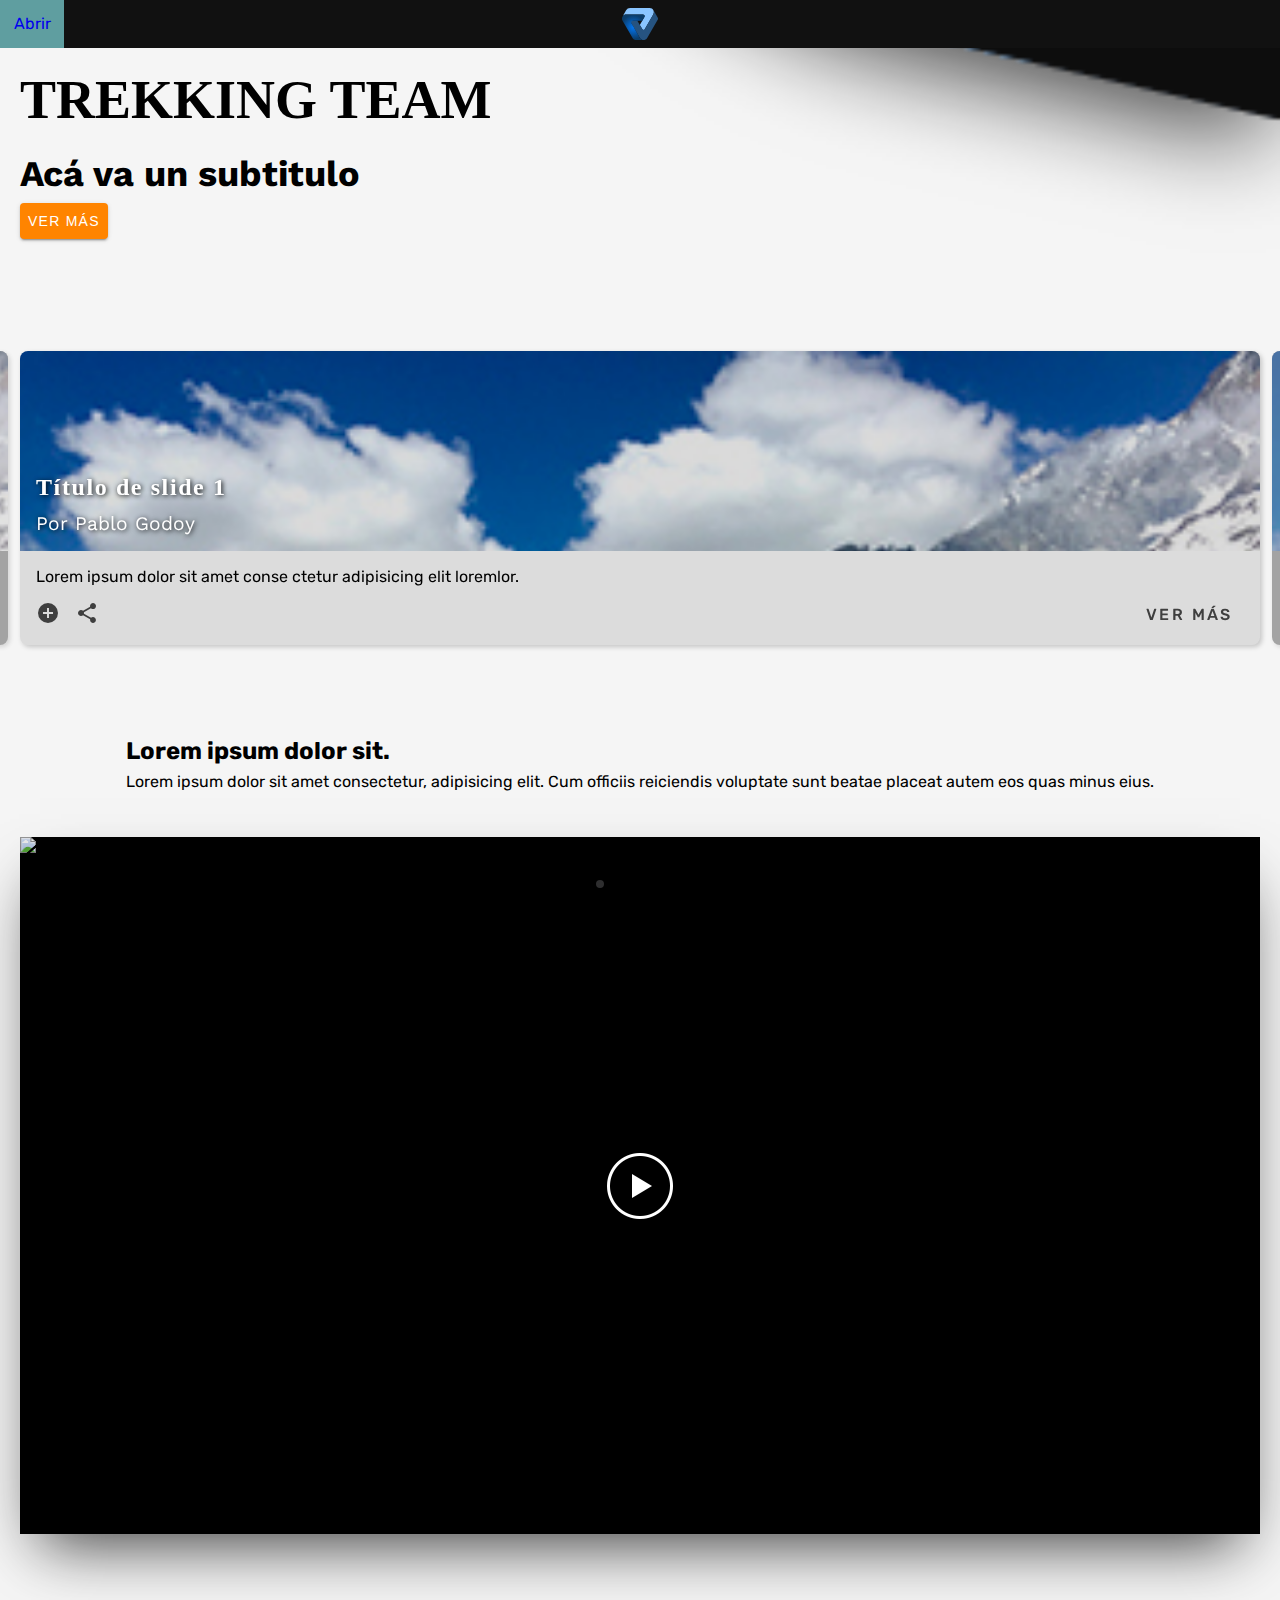
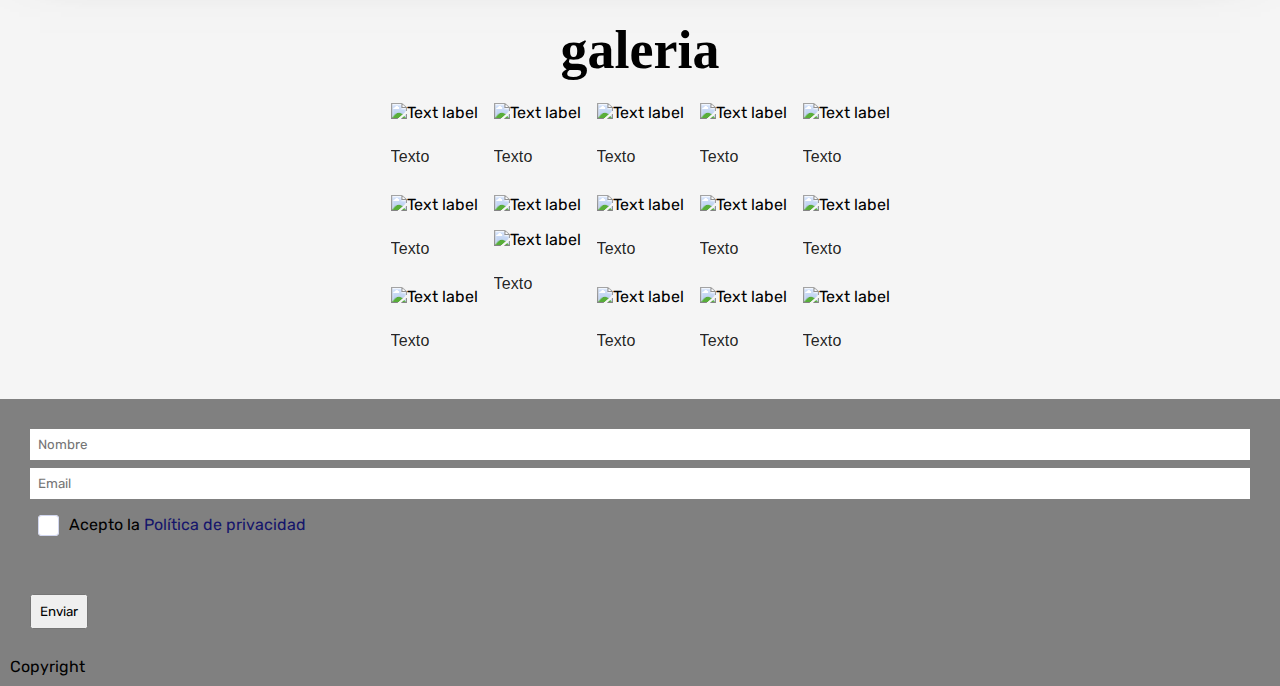
==== commit b515c93f: "Responsive menu" ====
--- a/index.html
+++ b/index.html
@@ -21,7 +21,6 @@
     <link rel="shortcut icon" href="#" type="image/x-icon">
     <link rel="stylesheet" href="https://fonts.googleapis.com/icon?family=Material+Icons">
     <link rel="stylesheet" href="material.css">
-    <link rel="stylesheet" href="/tipografia.css">
 </head>
 
 <body>
@@ -30,9 +29,14 @@
 
     </div>
 
-    <nav>
+    <nav id="menu">
         <img src="/imagenes/logo.svg" alt="">
-        <ul>
+        <ul id="hamb">
+            <li><a href="#menu">Abrir</a></li>
+            <li><a href="#">Cerrar</a></li>
+        </ul>
+
+        <ul id="btn">
             <li><a href="#">Link1</a></li>
             <li><a href="#">Link2</a></li>
             <li><a href="#">Link3</a></li>
@@ -40,16 +44,8 @@
         </ul>
     </nav>
     <header>
-        <h1 class="mdc-typography--headline1">TREKKING TEAM</h1>
-        <h2 class="mdc-typography--headline2">Acá va un subtitulo</h2>
-        <!-- <h3 class="mdc-typography--headline3">Acá va un h3</h3>
-        <h4 class="mdc-typography--headline4">Acá va un h4</h4>
-        <h5 class="mdc-typography--headline5">Acá va un h5</h5>
-        <h6 class="mdc-typography--headline6">Acá va un h6</h6>
-        <h6 class="mdc-typography--subtitle1">Acá va un Sub1</h6>
-        <h6 class="mdc-typography--subtitle2">Acá va un Sub2</h6>
-        <h6 class="mdc-typography--headline6">Acá va un Sub3</h6> -->
-        <!-- <a href="#modal1"><span class="text-button">Button text</span></a> -->
+        <h1>TREKKING TEAM</h1>
+        <h2>Acá va un subtitulo</h2>
         <span><a class="mdc-button mdc-button--raised mdc-ripple-upgraded" href="#">Ver más</a></span>
     </header>
     <main>
@@ -501,9 +497,10 @@
         </form>
         <span>Copyright</span>
     </footer>
+    <script src="index.js"></script>
     <script src="responsivevideoplayer.js"></script>
+    <script src="https://unpkg.com/swiper/swiper-bundle.min.js"></script>
 </body>
-<script src="https://unpkg.com/swiper/swiper-bundle.min.js"></script>
 <!-- Initialize Swiper -->
 <script>
     var swiper = new Swiper('.swiper-container', {
--- a/style.css
+++ b/style.css
@@ -15,8 +15,8 @@
     height: auto;
     display: block;
     margin-bottom: 2rem;
-    -moz-box-shadow: 0px 89px 155px -65px rgba(0,0,0,0.75);
-    box-shadow: 0px 30px 60px -20px rgba(0,0,0,0.75);
+    -moz-box-shadow: 0px 89px 155px -65px rgba(0, 0, 0, 0.75);
+    box-shadow: 0px 30px 60px -20px rgba(0, 0, 0, 0.75);
 }
 
 .youtube-player iframe, .youtube-player object, .youtube-player embed {
@@ -47,7 +47,7 @@
     transition: .4s all;
 }
 
-.youtube-player img{
+.youtube-player img {
     filter: brightness(90%);
     -webkit-filter: brightness(90%);
 }
@@ -72,8 +72,8 @@
 
 /* Swiper ------------------------- */
 
-:root{
---swiper-theme-color: #2e2e2f;
+:root {
+    --swiper-theme-color: #2e2e2f;
 }
 
 .swiper-wrapper {
@@ -98,7 +98,8 @@
 }
 
 /* pagination bullets  */
-.swiper-container-horizontal > .swiper-pagination-bullets, .swiper-pagination-custom, .swiper-pagination-fraction{
+
+.swiper-container-horizontal>.swiper-pagination-bullets, .swiper-pagination-custom, .swiper-pagination-fraction {
     bottom: 5px;
     color: #3f3f3f;
 }
@@ -111,75 +112,143 @@
     text-decoration: none;
     -moz-osx-font-smoothing: grayscale;
     -webkit-font-smoothing: antialiased;
-
 }
 
 body {
     background-color: whitesmoke;
 }
 
-nav {
+/* Jerarquía de textos */
+
+
+h1 {
+    font-family: 'helvetica neue';
+    font-size: 3.375em;
+    line-height: 1.16666667em;
+    margin-top: 0.38888889em;
+    margin-bottom: 0.38888889em;
+}
+
+h2 {
+    font-family: 'work sans';
+    margin-bottom: 1.5rem;
+    font-size: 2.25em;
+    line-height: 1.16666667em;
+    margin-top: 0.58333333em;
+    margin-bottom: 0.58333333em;
+}
+
+h3 {
+    font-size: 1.5em;
+    line-height: 1.75em;
+    margin-top: 0.875em;
+    margin-bottom: 0em;
+}
+
+h4 {
+    font-size: 1em;
+    line-height: 1.3125em;
+    margin-top: 1.3125em;
+    margin-bottom: 0em;
+}
+
+h5 {
+    font-size: 1em;
+    line-height: 1.3125em;
+    margin-top: 1.3125em;
+    margin-bottom: 0em;
+}
+
+p, ul, ol, pre, table, blockquote {
+    margin-top: 0em;
+    margin-bottom: 2.625em;
+}
+
+/* Navegación ---------------*/
+
+nav#menu {
     background-color: rgb(17, 17, 17);
+    width: 100vw;
+    text-align: center;
     position: fixed;
-    bottom: 0px;
-    z-index: 90;
+    height: 3em;
+    z-index: 800;
+    transition: all .5s;
+}
+
+nav ul{
+    margin: 0px;
+    list-style: none;
+}
+
+nav img {
+    margin: .5em;
+    height: 2em;
+}
+
+nav #btn {
+    display: none;
+}
+
+ul#hamb{
+    position: absolute;
+    top: 0px;
+    left: 0px;
+}
+
+ul#hamb li{
+    width: 4em;
+}
+
+ul#hamb li a{
+    background-color: cadetblue;
+    display: block;
+    line-height: 3em;
+    margin: 0px;
+}
+
+ul#hamb li:last-child{
+    display: none;
+}
+
+nav#menu:target ul#hamb li:first-child{
+    display: none;
+}
+nav#menu:target ul#hamb li:last-child{
+    display: block;
+}
+
+nav#menu:target #btn{
+    background: rgba(0, 0, 0, 0.5);
     width: 100vw;
-    display: flex;
-    align-items: center;
-    justify-content: space-between;
-    padding: 0px 10px;
-}
-
-nav img {
-    display: block;
-    height: 1.5rem;
-}
-
-nav ul li {
-    display: inline-block;
-}
-
-nav ul li a {
-    display: inline-block;
-    padding: 0.5rem;
-    text-decoration: none;
+    display: block;
+    height: calc(100vh - 3em);
+    position: absolute;
+    top: 3em;
+}
+
+#btn li a{
+    display: block;
+    background-color: darkcyan;
+    margin: 1em auto;
+    width: 80%;
+    padding: .5em 0;
     color: white;
-    font-weight: 600;
-}
+}
+
 
 header {
-    height: 100vmin;
-    display: flex;
-    flex-direction: column;
-    justify-content: center;
+    /* aca va el banner!! ------------------------------------------------------ */
     background-image: url(/imagenes/hermomobile4.png);
     background-repeat: no-repeat;
     background-position-y: bottom;
     background-size: cover;
-    padding: 2rem 20px;
-    margin-bottom: 2rem;
+    padding: 3em 20px;
 }
 
 header h1, header h2 {
     text-align: left;
     margin-bottom: 0.5rem;
-}
-
-header h1 {
-    font-family: 'helvetica neue';
-    font-weight: 500;
-    font-size: 2.5rem;
-    width: 200px;
-    /* text-align: center; */
-}
-
-header h2 {
-    font-family: 'work sans';
-    font-weight: 300;
-    width: 200px;
-    font-size: 1.8rem;
-    margin-bottom: 1.5rem;
-    /* text-align: center; */
 }
 
 header a {
@@ -279,7 +348,7 @@
     padding: 0px 0.7rem 0 0rem;
 }
 
-article .cinta-opciones span.text-button{
+article .cinta-opciones span.text-button {
     font-weight: 500;
     letter-spacing: 0.15rem;
 }
@@ -521,7 +590,7 @@
     top: -0.5rem;
     right: -0.5rem;
     /* padding: 0.5rem; */
-    background-color:#dcdcdc;
+    background-color: #dcdcdc;
     color: black;
     /* line-height: 1rem; */
     font-size: 2rem;
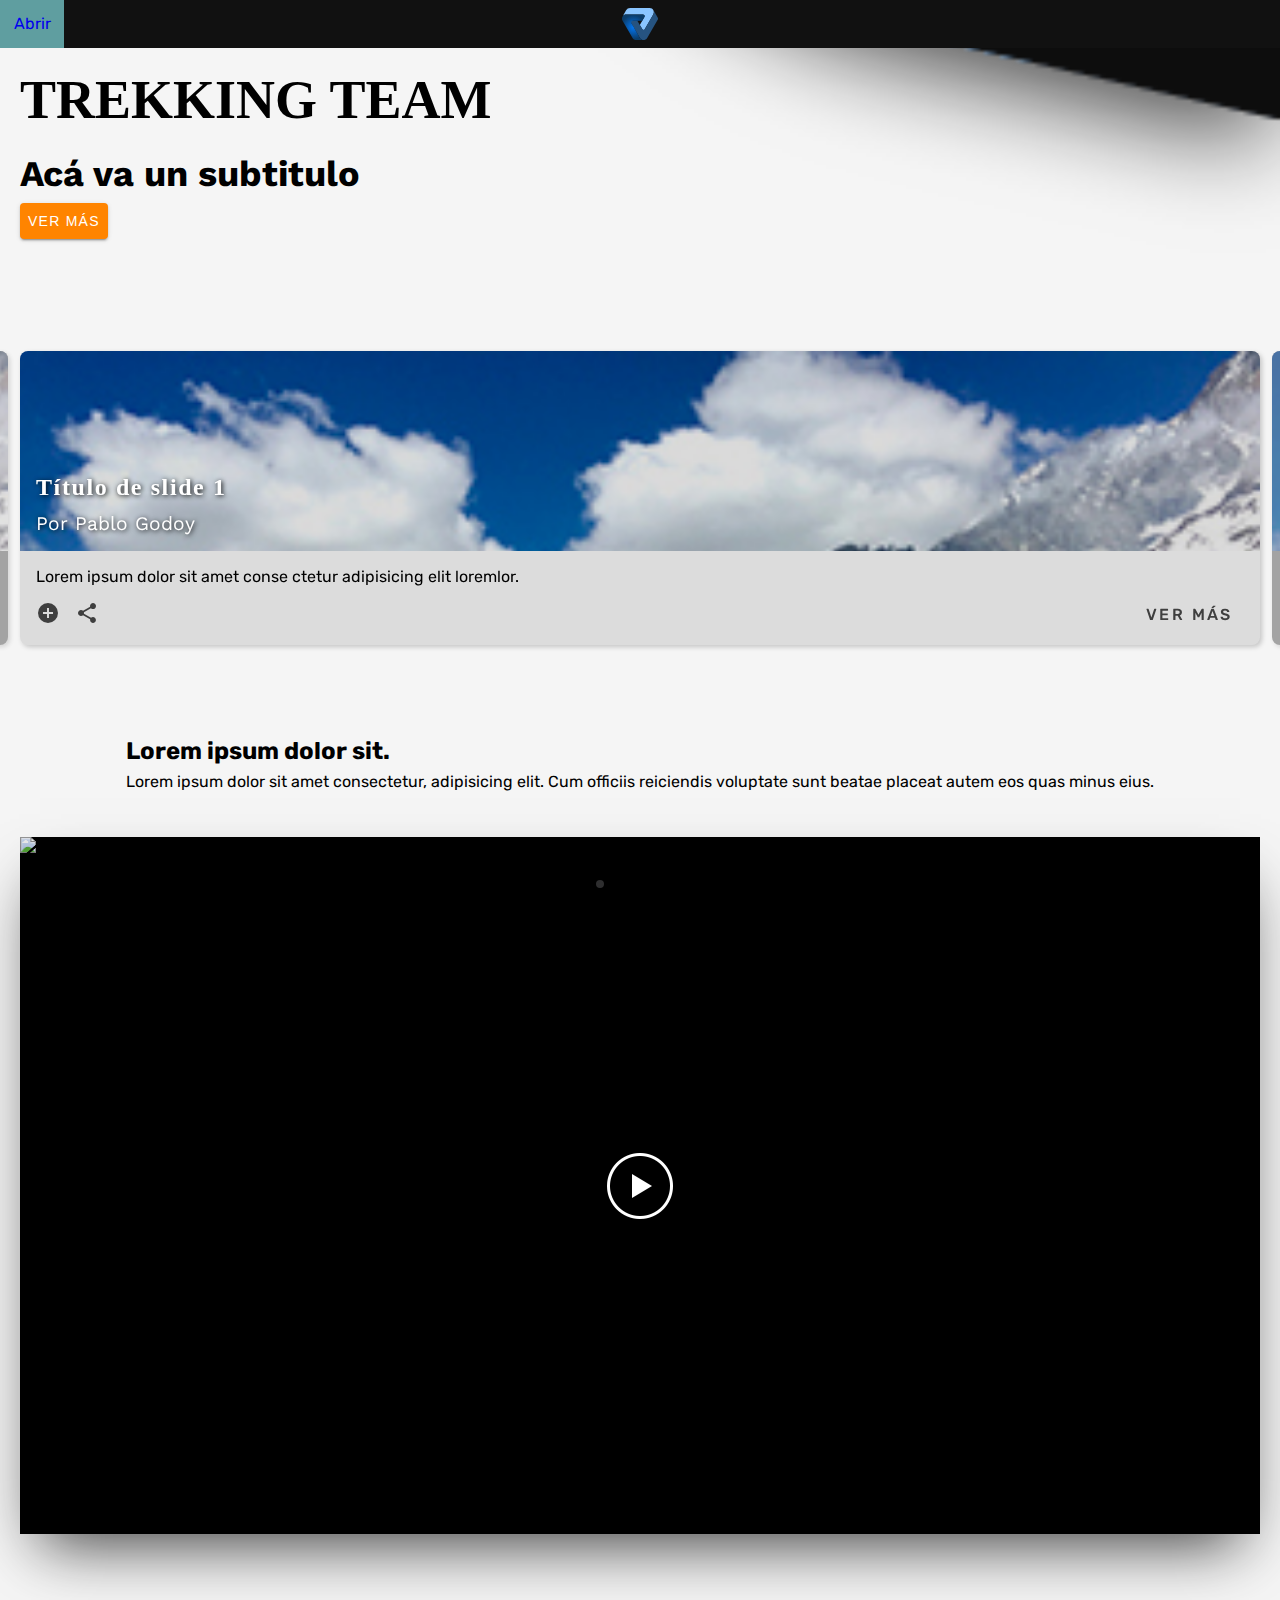
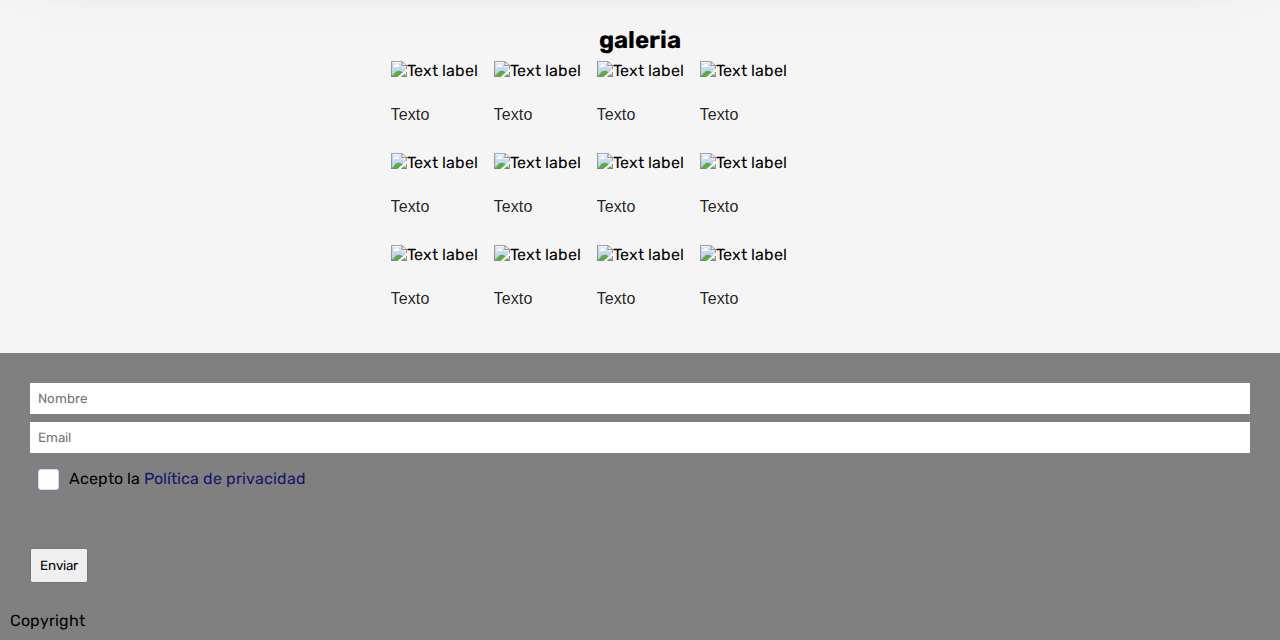
==== commit 3f99fa35: "Gallery fix" ====
--- a/index.html
+++ b/index.html
@@ -381,7 +381,7 @@
             </article>
         </section>
         <section>
-            <h1>galeria</h1>
+            <h3>galeria</h3>
             <div class="margin-1-5rem">
                 <ul class="mdc-image-list mdc-image-list--masonry masonry-image-list">
                     <li class="mdc-image-list__item"><img class="mdc-image-list__image"
@@ -409,12 +409,6 @@
                         </div>
                     </li>
                     <li class="mdc-image-list__item"><img class="mdc-image-list__image"
-                            src="https://material-components.github.io/material-components-web-catalog/static/media/photos/2x3/3.jpg"
-                            alt="Text label">
-                        <!-- <div class="mdc-image-list__supporting"><span class="mdc-image-list__label">Texto</span>
-                        </div> -->
-                    </li>
-                    <li class="mdc-image-list__item"><img class="mdc-image-list__image"
                             src="https://material-components.github.io/material-components-web-catalog/static/media/photos/3x2/2.jpg"
                             alt="Text label">
                         <div class="mdc-image-list__supporting"><span class="mdc-image-list__label">Texto</span>
@@ -439,12 +433,6 @@
                         </div>
                     </li>
                     <li class="mdc-image-list__item"><img class="mdc-image-list__image"
-                            src="https://material-components.github.io/material-components-web-catalog/static/media/photos/3x2/4.jpg"
-                            alt="Text label">
-                        <div class="mdc-image-list__supporting"><span class="mdc-image-list__label">Texto</span>
-                        </div>
-                    </li>
-                    <li class="mdc-image-list__item"><img class="mdc-image-list__image"
                             src="https://material-components.github.io/material-components-web-catalog/static/media/photos/2x3/6.jpg"
                             alt="Text label">
                         <div class="mdc-image-list__supporting"><span class="mdc-image-list__label">Texto</span>
@@ -464,12 +452,6 @@
                     </li>
                     <li class="mdc-image-list__item"><img class="mdc-image-list__image"
                             src="https://material-components.github.io/material-components-web-catalog/static/media/photos/3x2/6.jpg"
-                            alt="Text label">
-                        <div class="mdc-image-list__supporting"><span class="mdc-image-list__label">Texto</span>
-                        </div>
-                    </li>
-                    <li class="mdc-image-list__item"><img class="mdc-image-list__image"
-                            src="https://material-components.github.io/material-components-web-catalog/static/media/photos/3x2/7.jpg"
                             alt="Text label">
                         <div class="mdc-image-list__supporting"><span class="mdc-image-list__label">Texto</span>
                         </div>
--- a/style.css
+++ b/style.css
@@ -559,7 +559,7 @@
     background-color: gainsboro;
     padding: 20px;
     overflow: auto;
-    height: 85vh;
+    height: 80vh;
     width: 95vw;
 }
 
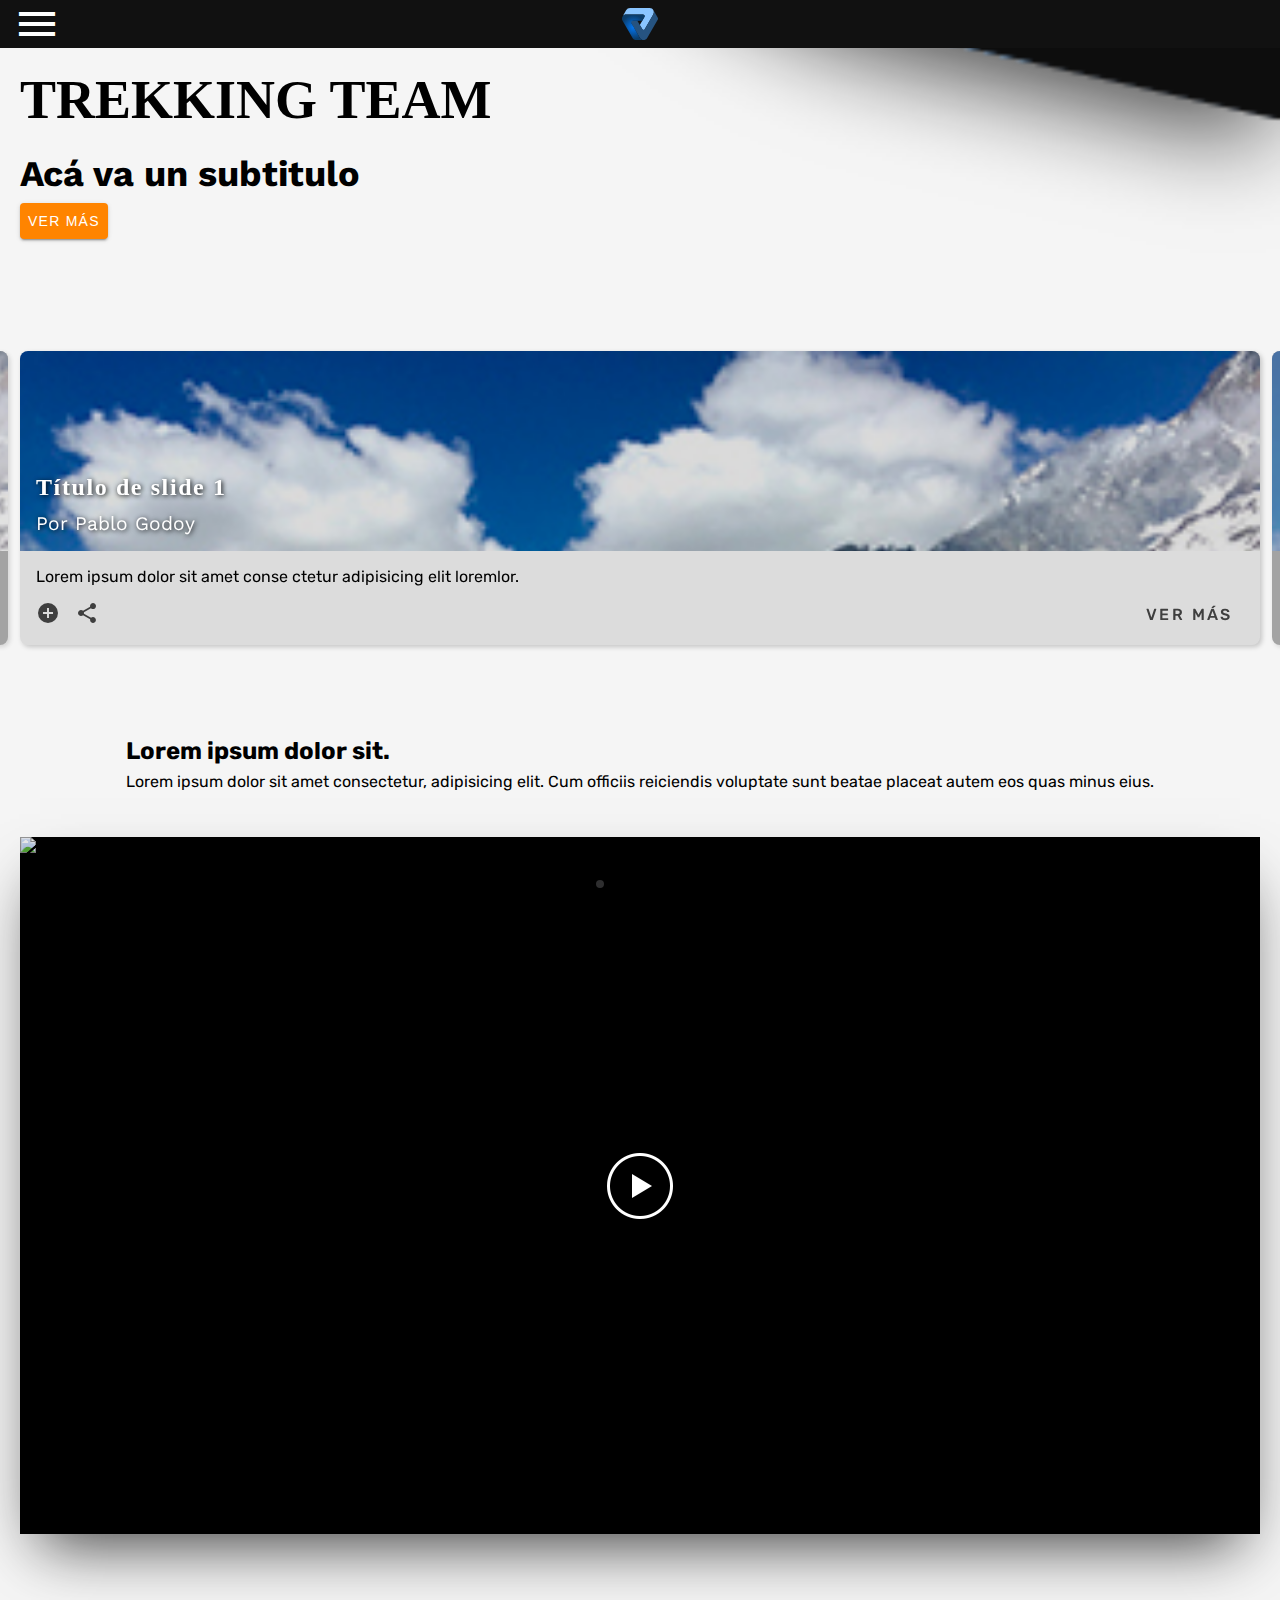
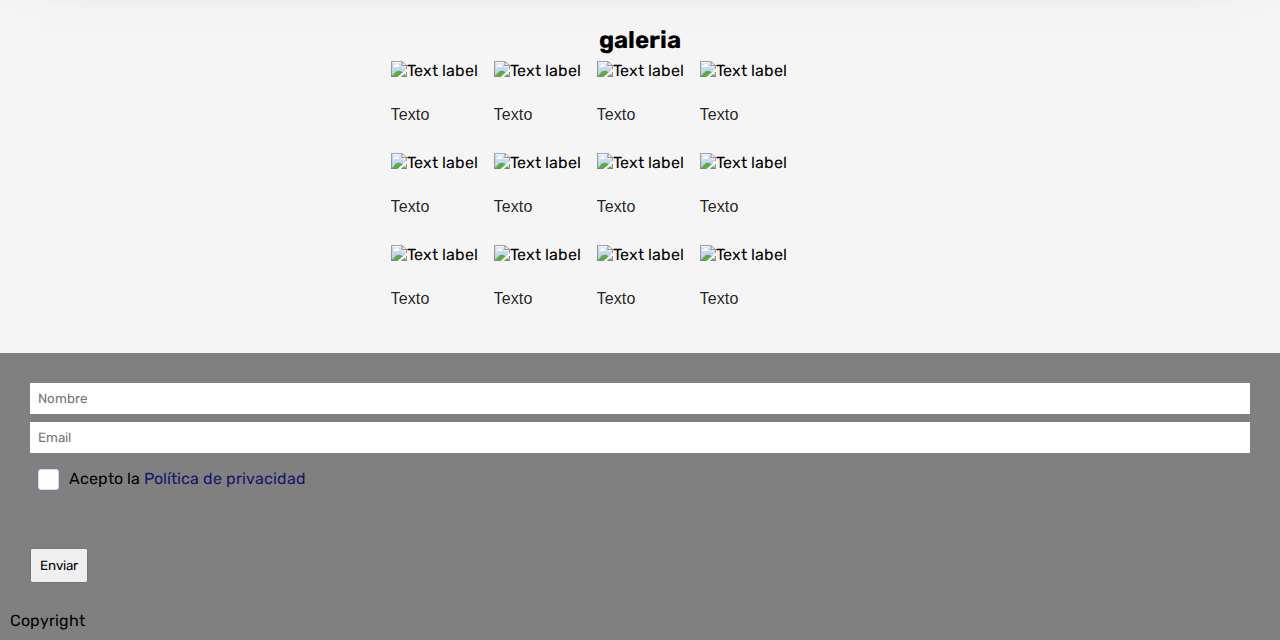
==== commit f844e055: "menu buttons" ====
--- a/index.html
+++ b/index.html
@@ -30,10 +30,11 @@
     </div>
 
     <nav id="menu">
+
         <img src="/imagenes/logo.svg" alt="">
         <ul id="hamb">
-            <li><a href="#menu">Abrir</a></li>
-            <li><a href="#">Cerrar</a></li>
+            <li><a href="#menu"><span class="material-icons">menu</span></a></li>
+            <li><a href="#"><span class="material-icons">menu_open</span></a></li>
         </ul>
 
         <ul id="btn">
--- a/style.css
+++ b/style.css
@@ -186,9 +186,7 @@
     height: 2em;
 }
 
-nav #btn {
-    display: none;
-}
+
 
 ul#hamb{
     position: absolute;
@@ -197,42 +195,51 @@
 }
 
 ul#hamb li{
-    width: 4em;
+    width: 3em;
+    margin-left: .8em;
 }
 
 ul#hamb li a{
-    background-color: cadetblue;
+    margin: 0px;
+}
+
+ul#hamb li a span{
     display: block;
-    line-height: 3em;
-    margin: 0px;
-}
-
-ul#hamb li:last-child{
+    font-size: 3em;
+    color: white;
+}
+
+ul#hamb li:last-child span{
     display: none;
 }
 
-nav#menu:target ul#hamb li:first-child{
+nav#menu:target ul#hamb li:first-child span{
     display: none;
 }
-nav#menu:target ul#hamb li:last-child{
+nav#menu:target ul#hamb li:last-child span{
     display: block;
 }
 
+nav#menu #btn {
+    position: absolute;
+    top: 3em;
+    left: -100vw;
+    background: rgb(179, 179, 179);
+    width: 80vw;
+    height: calc(100vh - 3em);
+}
+
 nav#menu:target #btn{
-    background: rgba(0, 0, 0, 0.5);
-    width: 100vw;
-    display: block;
-    height: calc(100vh - 3em);
-    position: absolute;
-    top: 3em;
+    left: 0;
+    transition: all 0.5s;
 }
 
 #btn li a{
     display: block;
     background-color: darkcyan;
-    margin: 1em auto;
-    width: 80%;
-    padding: .5em 0;
+    margin: 1.5em auto;
+    width: 70%;
+    padding: .8em 0;
     color: white;
 }
 
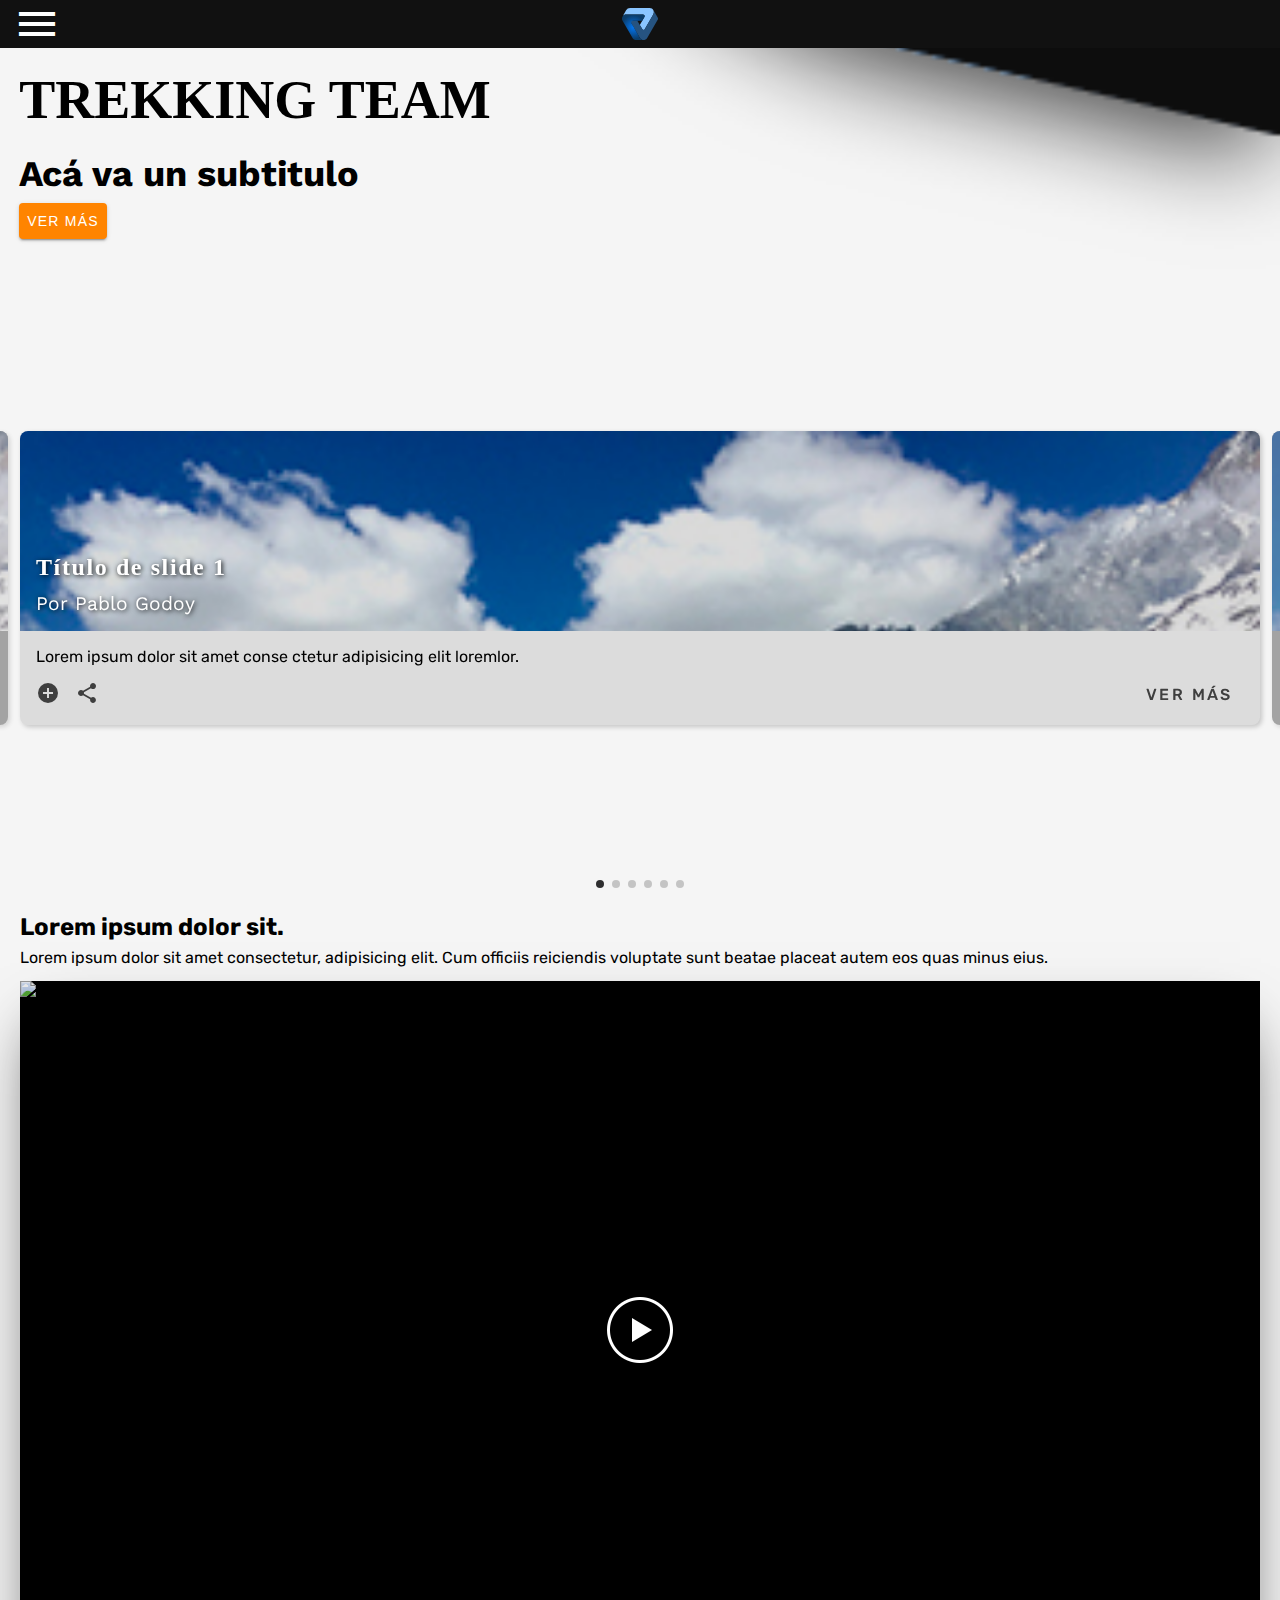
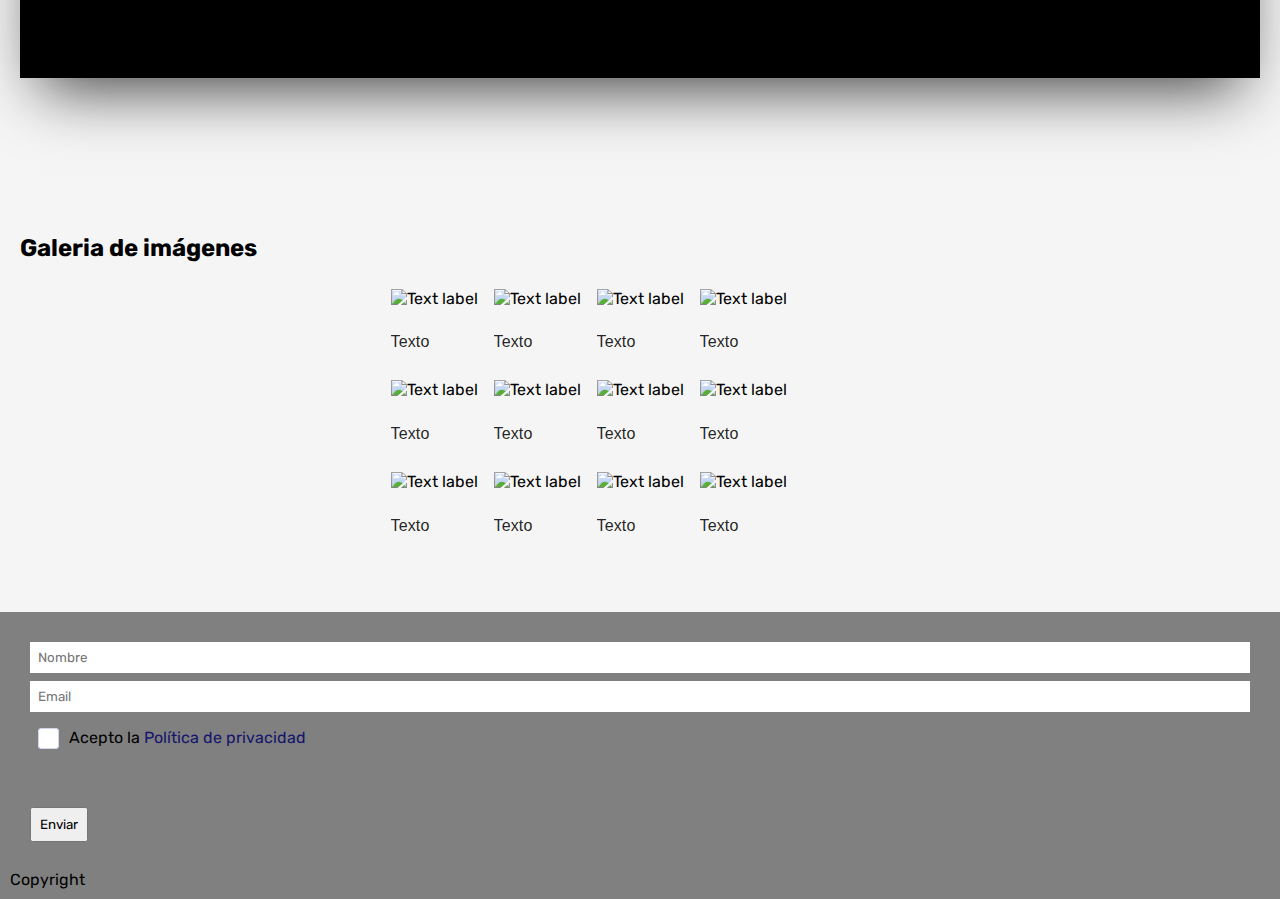
==== commit 3034a137: "testing padding" ====
--- a/index.html
+++ b/index.html
@@ -372,17 +372,22 @@
                     <p>Lorem ipsum dolor sit amet consectetur, adipisicing elit. Cum officiis reiciendis voluptate sunt
                         beatae placeat autem eos quas minus eius.</p>
                 </div>
+                <div class="margin-1-5rem youtube-player-container">
+                    <div class="youtube-player" data-id="yhtmTN4V6tY"></div>
+                </div>
             </article>
         </section>
-        <section>
+        <!-- <section>
             <article class="transparent-card">
                 <div class="youtube-player-container">
                     <div class="youtube-player" data-id="yhtmTN4V6tY"></div>
                 </div>
             </article>
-        </section>
+        </section> -->
         <section>
-            <h3>galeria</h3>
+            <div class="margin-1-5rem">
+                <h3>Galeria de imágenes</h3>
+            </div>
             <div class="margin-1-5rem">
                 <ul class="mdc-image-list mdc-image-list--masonry masonry-image-list">
                     <li class="mdc-image-list__item"><img class="mdc-image-list__image"
--- a/style.css
+++ b/style.css
@@ -250,7 +250,7 @@
     background-repeat: no-repeat;
     background-position-y: bottom;
     background-size: cover;
-    padding: 3em 20px;
+    padding: 3em 1.2em 4em 1.2em;
 }
 
 header h1, header h2 {
@@ -280,7 +280,7 @@
     display: flex;
     flex-direction: column;
     align-items: center;
-    padding: 0 0 2rem 0rem;
+    padding: 4rem 0 4rem 0rem;
 }
 
 /* Article -------------- */
@@ -360,10 +360,20 @@
     letter-spacing: 0.15rem;
 }
 
+main :nth-child(3) h3{
+    width: calc(100vw - 2.5rem);
+    text-align: left;
+    margin-bottom: 1.2rem;
+}
+
+
 footer {
     background-color: gray;
     padding: 10px;
 }
+
+
+/* Formulario ---------------- */
 
 form {
     display: flex;
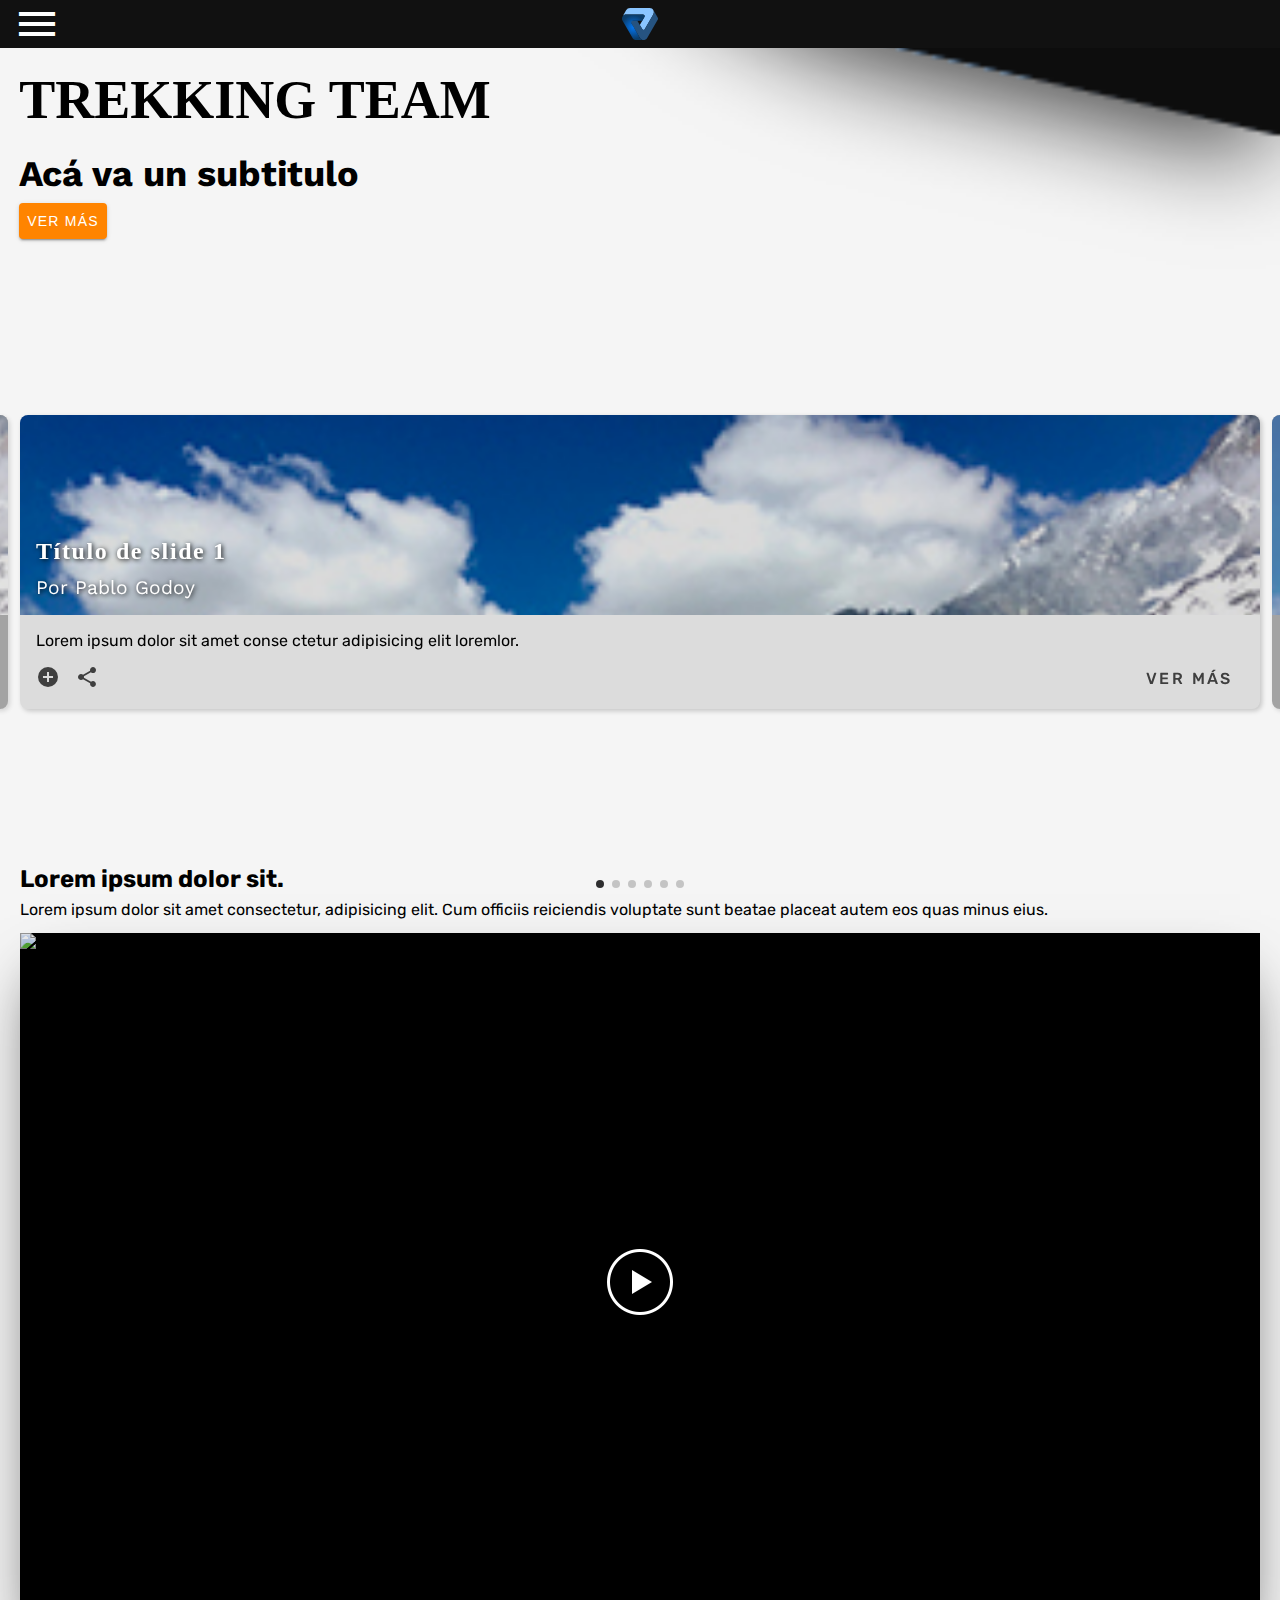
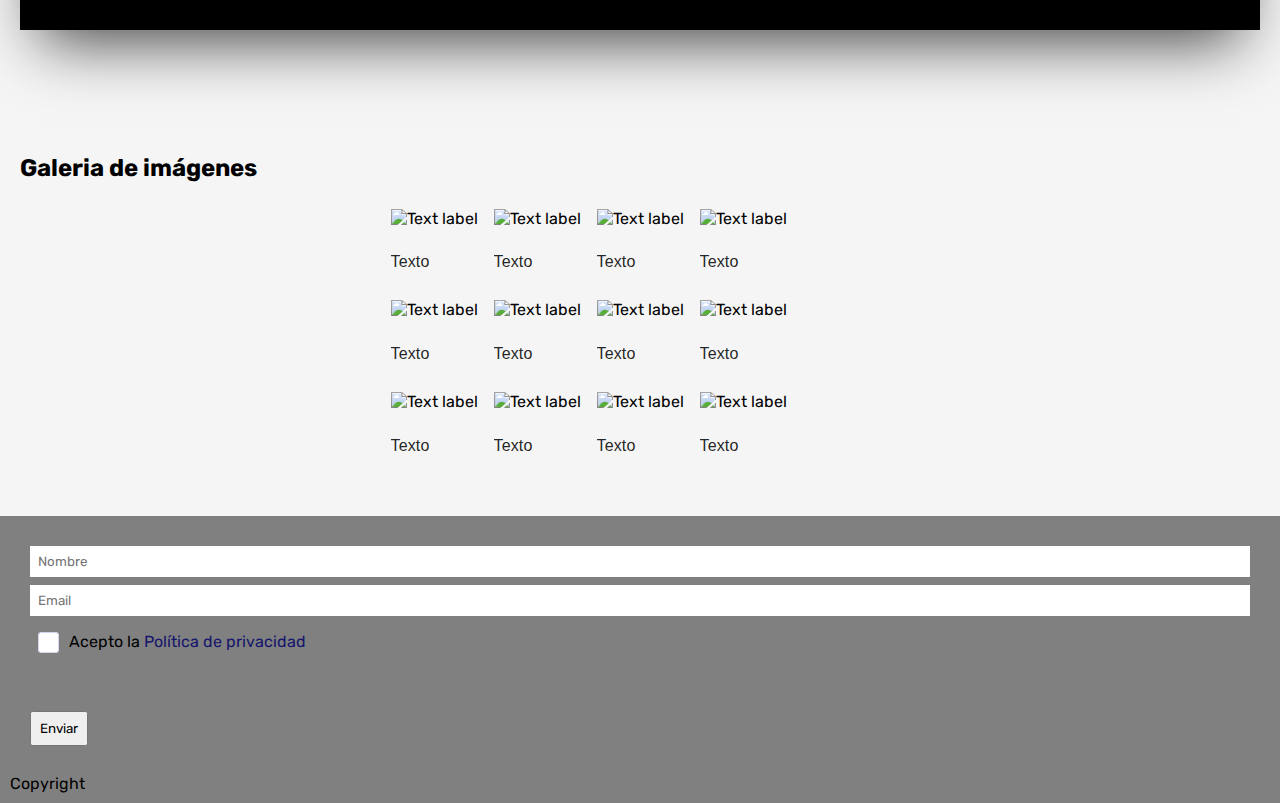
==== commit 0cfa69a5: "adding content" ====
--- a/index.html
+++ b/index.html
@@ -55,111 +55,52 @@
                 <div class="x-container"><a class="x-button material-icons" href="#">cancel</a>
                     <div class="container">
                         <img src="/imagenes/JM-Courmayeurmobile.jpg" alt="" srcset="">
-                        <h1>Título de slide 1</h1>
+                        <h1>Aconcagua</h1>
+                        <h2>LA CIMA MÁS ALTA DE LOS ANDES</h2>
+                        <p>Uno de los montes más icónicos del continente es un desafío para cualquiera. Llegar a la cima
+                            de esta montaña requiere de preparación previa y un grupo de caminantes para evitar
+                            cualquier problema. Sin embargo, si la alta montaña no es lo tuyo, en las cercanías del
+                            Aconcagua puedes encontrar varias caminatas más cortas.</p>
+                    </div>
+                </div>
+            </article>
+            <article class="modal" id="modal2">
+                <div class="x-container"><a class="x-button material-icons" href="#">cancel</a>
+                    <div class="container">
+                        <img src="/imagenes/JM-Courmayeurmobile.jpg" alt="" srcset="">
+                        <h1>Salta/Jujuy</h1>
+                        <h2>DE LA SELVA A LA PUNA</h2>
+                        <p>Esta caminata que dura entre 6-8 días, dependiendo de tu ritmo, te llevará a descubrir los
+                            contrastes del país trasandino. Recorriendo sendas usadas por los antiguos habitantes y
+                            quienes viven hoy en la zona, en este trekking podrás descubrir pueblos perdidos,
+                            maravillarte con una naturaleza cambiante y disfrutar de los increíbles colores de la
+                            Quebrada de Humahuaca.</p>
+                    </div>
+                </div>
+            </article>
+            <article class="modal" id="modal3">
+                <div class="x-container"><a class="x-button material-icons" href="#">cancel</a>
+                    <div class="container">
+                        <img src="/imagenes/JM-Courmayeurmobile.jpg" alt="" srcset="">
+                        <h1>Cerro La Horqueta</h1>
                         <h2>SUBTITULO</h2>
-                        <p>Lorem ipsum dolor sit amet consectetur adipisicing elit. Quis est ipsa nulla modi,
-                            perspiciatis
-                            nisi laborum ab commodi cumque enim in omnis animi aliquid, quisquam iure minus asperiores
-                            rerum
-                            error exercitationem iusto unde eveniet amet voluptas. Temporibus ad, molestiae quod quae
-                            culpa
-                            accusamus, officia, quia doloribus nihil similique perspiciatis dolorum cum repellat rerum
-                            error
-                            optio ipsa animi nam quis consequatur eos alias? Earum quae doloremque excepturi illum quod
-                            in
-                            non.</p>
-                        <p>Lorem ipsum dolor, sit amet consectetur adipisicing elit. Error repellendus soluta quos nihil
-                            praesentium excepturi, tenetur ratione consectetur placeat in.</p>
-                        <p>Lorem ipsum dolor, sit amet consectetur adipisicing elit. Error repellendus soluta quos nihil
-                            praesentium excepturi, tenetur ratione consectetur placeat in.</p>
-                        <p>Lorem ipsum dolor, sit amet consectetur adipisicing elit. Error repellendus soluta quos nihil
-                            praesentium excepturi, tenetur ratione consectetur placeat in.</p>
-                        <p>Lorem ipsum dolor, sit amet consectetur adipisicing elit. Error repellendus soluta quos nihil
-                            praesentium excepturi, tenetur ratione consectetur placeat in.</p>
-                    </div>
-                </div>
-            </article>
-            <article class="modal" id="modal2">
-                <div class="x-container"><a class="x-button material-icons" href="#">cancel</a>
-                    <div class="container">
-                        <img src="/imagenes/JM-Courmayeurmobile.jpg" alt="" srcset="">
-                        <h1>Título de slide 2</h1>
+                        <p>En el sector de Los Molles, Mendoza, puedes realizar esta caminata que puede durar desde un
+                            día largo hasta 2, dependiendo de tu estado físico y de los caminos alternativos que desees
+                            seguir. Esta caminata te llevará a conocer los hermosos paisajes de la cordillera de Los
+                            Andes trasandinos.</p>
+                    </div>
+                </div>
+            </article>
+            <article class="modal" id="modal4">
+                <div class="x-container"><a class="x-button material-icons" href="#">cancel</a>
+                    <div class="container">
+                        <img src="/imagenes/JM-Courmayeurmobile.jpg" alt="" srcset="">
+                        <h1>Cerro Fitz Roy</h1>
                         <h2>SUBTITULO</h2>
-                        <p>Lorem ipsum dolor sit amet consectetur adipisicing elit. Quis est ipsa nulla modi,
-                            perspiciatis
-                            nisi laborum ab commodi cumque enim in omnis animi aliquid, quisquam iure minus asperiores
-                            rerum
-                            error exercitationem iusto unde eveniet amet voluptas. Temporibus ad, molestiae quod quae
-                            culpa
-                            accusamus, officia, quia doloribus nihil similique perspiciatis dolorum cum repellat rerum
-                            error
-                            optio ipsa animi nam quis consequatur eos alias? Earum quae doloremque excepturi illum quod
-                            in
-                            non.</p>
-                        <p>Lorem ipsum dolor, sit amet consectetur adipisicing elit. Error repellendus soluta quos nihil
-                            praesentium excepturi, tenetur ratione consectetur placeat in.</p>
-                        <p>Lorem ipsum dolor, sit amet consectetur adipisicing elit. Error repellendus soluta quos nihil
-                            praesentium excepturi, tenetur ratione consectetur placeat in.</p>
-                        <p>Lorem ipsum dolor, sit amet consectetur adipisicing elit. Error repellendus soluta quos nihil
-                            praesentium excepturi, tenetur ratione consectetur placeat in.</p>
-                        <p>Lorem ipsum dolor, sit amet consectetur adipisicing elit. Error repellendus soluta quos nihil
-                            praesentium excepturi, tenetur ratione consectetur placeat in.</p>
-                    </div>
-                </div>
-            </article>
-            <article class="modal" id="modal3">
-                <div class="x-container"><a class="x-button material-icons" href="#">cancel</a>
-                    <div class="container">
-                        <img src="/imagenes/JM-Courmayeurmobile.jpg" alt="" srcset="">
-                        <h1>Título de slide 3</h1>
-                        <h2>SUBTITULO</h2>
-                        <p>Lorem ipsum dolor sit amet consectetur adipisicing elit. Quis est ipsa nulla modi,
-                            perspiciatis
-                            nisi laborum ab commodi cumque enim in omnis animi aliquid, quisquam iure minus asperiores
-                            rerum
-                            error exercitationem iusto unde eveniet amet voluptas. Temporibus ad, molestiae quod quae
-                            culpa
-                            accusamus, officia, quia doloribus nihil similique perspiciatis dolorum cum repellat rerum
-                            error
-                            optio ipsa animi nam quis consequatur eos alias? Earum quae doloremque excepturi illum quod
-                            in
-                            non.</p>
-                        <p>Lorem ipsum dolor, sit amet consectetur adipisicing elit. Error repellendus soluta quos nihil
-                            praesentium excepturi, tenetur ratione consectetur placeat in.</p>
-                        <p>Lorem ipsum dolor, sit amet consectetur adipisicing elit. Error repellendus soluta quos nihil
-                            praesentium excepturi, tenetur ratione consectetur placeat in.</p>
-                        <p>Lorem ipsum dolor, sit amet consectetur adipisicing elit. Error repellendus soluta quos nihil
-                            praesentium excepturi, tenetur ratione consectetur placeat in.</p>
-                        <p>Lorem ipsum dolor, sit amet consectetur adipisicing elit. Error repellendus soluta quos nihil
-                            praesentium excepturi, tenetur ratione consectetur placeat in.</p>
-                    </div>
-                </div>
-            </article>
-            <article class="modal" id="modal4">
-                <div class="x-container"><a class="x-button material-icons" href="#">cancel</a>
-                    <div class="container">
-                        <img src="/imagenes/JM-Courmayeurmobile.jpg" alt="" srcset="">
-                        <h1>Título de slide 4</h1>
-                        <h2>SUBTITULO</h2>
-                        <p>Lorem ipsum dolor sit amet consectetur adipisicing elit. Quis est ipsa nulla modi,
-                            perspiciatis
-                            nisi laborum ab commodi cumque enim in omnis animi aliquid, quisquam iure minus asperiores
-                            rerum
-                            error exercitationem iusto unde eveniet amet voluptas. Temporibus ad, molestiae quod quae
-                            culpa
-                            accusamus, officia, quia doloribus nihil similique perspiciatis dolorum cum repellat rerum
-                            error
-                            optio ipsa animi nam quis consequatur eos alias? Earum quae doloremque excepturi illum quod
-                            in
-                            non.</p>
-                        <p>Lorem ipsum dolor, sit amet consectetur adipisicing elit. Error repellendus soluta quos nihil
-                            praesentium excepturi, tenetur ratione consectetur placeat in.</p>
-                        <p>Lorem ipsum dolor, sit amet consectetur adipisicing elit. Error repellendus soluta quos nihil
-                            praesentium excepturi, tenetur ratione consectetur placeat in.</p>
-                        <p>Lorem ipsum dolor, sit amet consectetur adipisicing elit. Error repellendus soluta quos nihil
-                            praesentium excepturi, tenetur ratione consectetur placeat in.</p>
-                        <p>Lorem ipsum dolor, sit amet consectetur adipisicing elit. Error repellendus soluta quos nihil
-                            praesentium excepturi, tenetur ratione consectetur placeat in.</p>
+                        <p>La zona deEl Chaltén y el Parque Nacional Los Glaciares son un paraíso para los amantes del
+                            trekking. Existen muchos senderos que te permiten explorar la zona y acercarte de a poco al
+                            pintoresco monte Fitz Roy. Las vistas son simplemente espectaculares. Los senderistas con
+                            experiencia podrán aventurarse en el circuito del Fitz Roy.</p>
                     </div>
                 </div>
             </article>
@@ -197,33 +138,52 @@
                         <img src="/imagenes/JM-Courmayeurmobile.jpg" alt="" srcset="">
                         <h1>Título de slide 6</h1>
                         <h2>SUBTITULO</h2>
-                        <p>Lorem ipsum dolor sit amet consectetur adipisicing elit. Quis est ipsa nulla modi,
-                            perspiciatis
-                            nisi laborum ab commodi cumque enim in omnis animi aliquid, quisquam iure minus
-                            asperiores
-                            rerum
-                            error exercitationem iusto unde eveniet amet voluptas. Temporibus ad, molestiae quod
-                            quae
-                            culpa
-                            accusamus, officia, quia doloribus nihil similique perspiciatis dolorum cum repellat
-                            rerum
-                            error
-                            optio ipsa animi nam quis consequatur eos alias? Earum quae doloremque excepturi illum
-                            quod
-                            in
-                            non.</p>
-                        <p>Lorem ipsum dolor, sit amet consectetur adipisicing elit. Error repellendus soluta quos
-                            nihil
-                            praesentium excepturi, tenetur ratione consectetur placeat in.</p>
-                        <p>Lorem ipsum dolor, sit amet consectetur adipisicing elit. Error repellendus soluta quos
-                            nihil
-                            praesentium excepturi, tenetur ratione consectetur placeat in.</p>
-                        <p>Lorem ipsum dolor, sit amet consectetur adipisicing elit. Error repellendus soluta quos
-                            nihil
-                            praesentium excepturi, tenetur ratione consectetur placeat in.</p>
-                        <p>Lorem ipsum dolor, sit amet consectetur adipisicing elit. Error repellendus soluta quos
-                            nihil
-                            praesentium excepturi, tenetur ratione consectetur placeat in.</p>
+                        <p>La planificación en una salida a la montaña es muy importante para garantizar el disfrute,
+                            la seguridad y la conservación de la naturaleza.
+                            Para ello se requiere buscar toda la información del lugar a visitar,
+                            chequear el pronóstico del clima y organizar la salida de acuerdo con la
+                            capacidad física del menos experimentado del grupo.
+                        </p>
+                        <p>
+                            Aquí hay un listado de acciones a realizar:
+                        </p>
+                        <ul>
+                            <li>No salir solo y tener en cuenta el pronóstico meteorológico para las siguientes horas.
+                            </li>
+                            <li>Avisar a alguien del plan, qué lugares se van a visitar y cuándo está previsto el
+                                retorno. Puede ser a un familiar, vecino o al recepcionista del alojamiento en caso de
+                                que se regrese al mismo luego del trekking.</li>
+                            <li>No salir solo y tener en cuenta el pronóstico meteorológico para las siguientes horas.
+                            </li>
+                            <li>Avisar a alguien del plan, qué lugares se van a visitar y cuándo está previsto el
+                                retorno. Puede ser a un familiar, vecino o al recepcionista del alojamiento en caso de
+                                que se regrese al mismo luego del trekking.</li>
+                            <li>Una vez en camino, no cambiar el plan.</li>
+                            <li>Transitar sólo por caminos habilitados y señalizados.</li>
+                            <li>Salir temprano.</li>
+                            <li>En caso de conectar dos refugios, consultar sobre el estado del camino y avisar al
+                                refugiero.</li>
+                            <li>En caso de llevar celular, hacerlo con carga y crédito, para poder usarlo en caso de
+                                emergencia y en caso de contar con señal. Llevar una app con la ruta y el GPS activado
+                                en modo avión para ahorro de energía. Agendar los teléfonos de emergencias.</li>
+                            <li>Llevar calzado cómodo, usado, que no lastime los pies.</li>
+                            <li>Prestar atención a los niños, ellos se cansan más, sienten más los cambios de
+                                temperatura y se deshidratan más rápido.</li>
+                            <li>Brindar ayuda en caso de encontrar a alguna persona en el camino que así lo requiera.
+                            </li>
+                            <li>Usar calentador. No está permitido hacer fuego.</li>
+                            <li>Traer de regreso toda la basura, no enterrarla ni quemarla.</li>
+                            <li>No ingresar a construcciones abandonadas.</li>
+                            <li>Acampar en las áreas indicadas utilizando carpas con piso y mantenerlas cerradas.</li>
+                            <li>Al elegir el sitio para instalar su campamento prefiera los lugares alejados de posibles
+                                refugios de roedores como pilas de madera, basura y matas de vegetación cerradas.</li>
+                            <li>Al retirarse, dejar limpio el lugar de acampe.</li>
+                            <li>Mantener la comida en recipientes bien cerrados y en lugares no accesibles para los
+                                animales silvestres.</li>
+                            <li>Durante la noche, no dejar comida o agua en platos o recipientes abiertos.</li>
+                        </ul>
+                        <p>En conclusión es muy importante elegir el sendero adecuado,
+                            llevar el equipo adecuado y completar el registro de trekking, si corresponde.</p>
                     </div>
                 </div>
             </article>
--- a/style.css
+++ b/style.css
@@ -280,7 +280,7 @@
     display: flex;
     flex-direction: column;
     align-items: center;
-    padding: 4rem 0 4rem 0rem;
+    padding: 3rem 0rem;
 }
 
 /* Article -------------- */
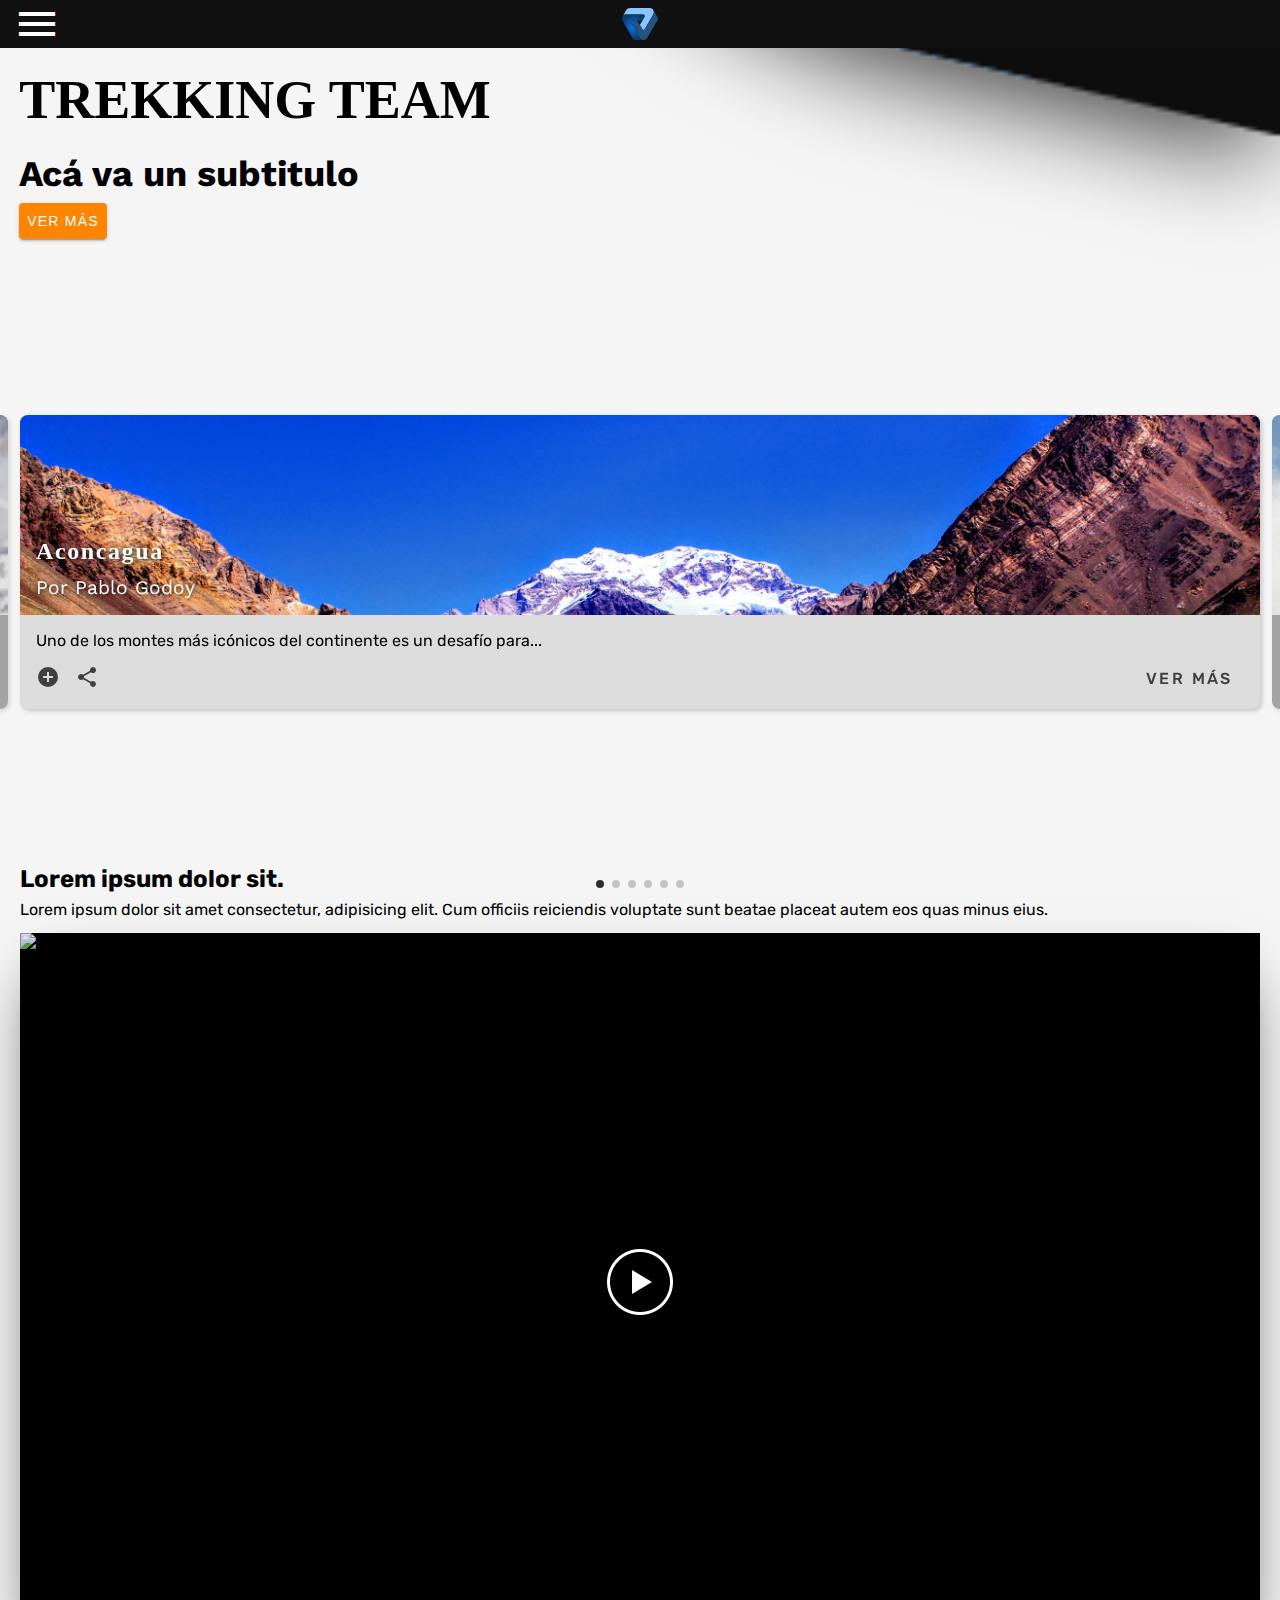
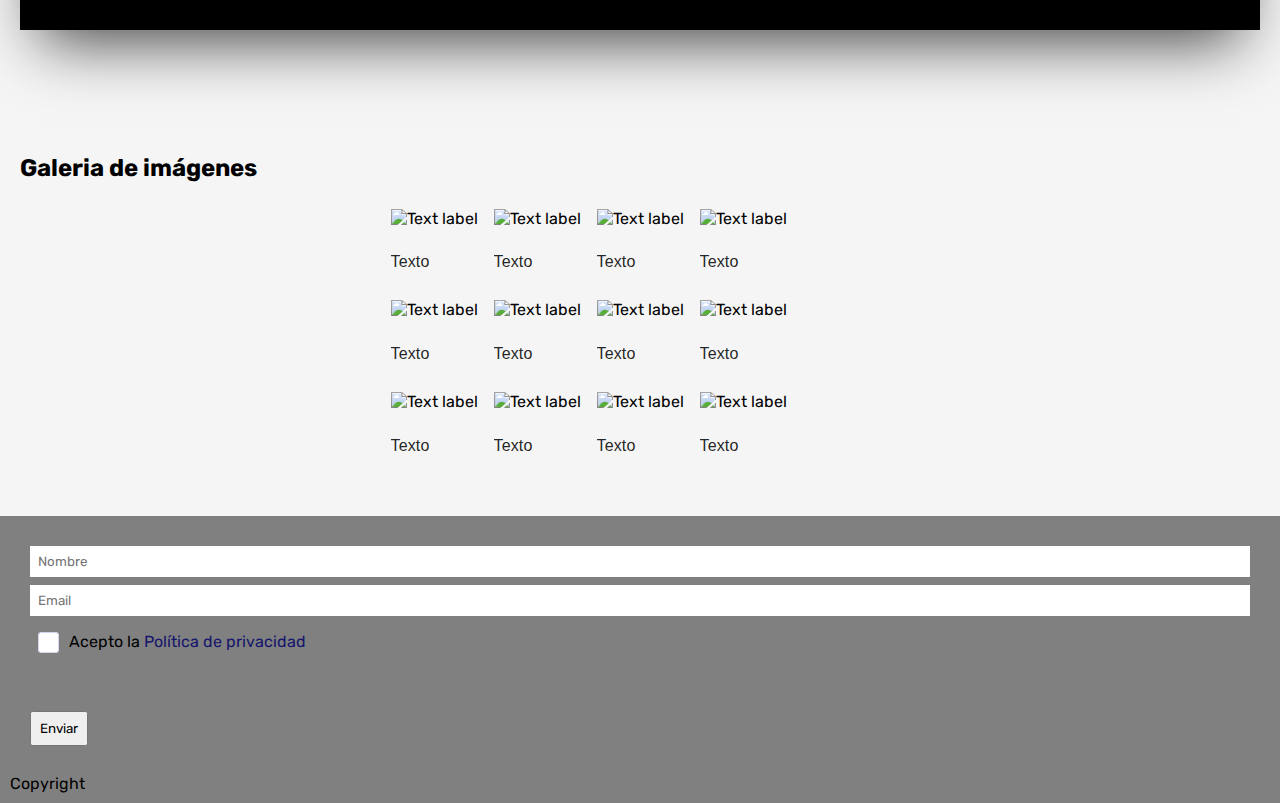
==== commit 2693c70d: "image labels" ====
--- a/index.html
+++ b/index.html
@@ -52,7 +52,7 @@
     <main>
         <section>
             <article class="modal" id="modal1">
-                <div class="x-container"><a class="x-button material-icons" href="#">cancel</a>
+                <div class="x-container"><a class="x-button material-icons" href="#modal-slider">cancel</a>
                     <div class="container">
                         <img src="/imagenes/JM-Courmayeurmobile.jpg" alt="" srcset="">
                         <h1>Aconcagua</h1>
@@ -65,10 +65,10 @@
                 </div>
             </article>
             <article class="modal" id="modal2">
-                <div class="x-container"><a class="x-button material-icons" href="#">cancel</a>
-                    <div class="container">
-                        <img src="/imagenes/JM-Courmayeurmobile.jpg" alt="" srcset="">
-                        <h1>Salta/Jujuy</h1>
+                <div class="x-container"><a class="x-button material-icons" href="#modal-slider">cancel</a>
+                    <div class="container">
+                        <img src="/imagenes/JM-Courmayeurmobile.jpg" alt="" srcset="">
+                        <h1>Salta - Jujuy</h1>
                         <h2>DE LA SELVA A LA PUNA</h2>
                         <p>Esta caminata que dura entre 6-8 días, dependiendo de tu ritmo, te llevará a descubrir los
                             contrastes del país trasandino. Recorriendo sendas usadas por los antiguos habitantes y
@@ -79,11 +79,11 @@
                 </div>
             </article>
             <article class="modal" id="modal3">
-                <div class="x-container"><a class="x-button material-icons" href="#">cancel</a>
+                <div class="x-container"><a class="x-button material-icons" href="#modal-slider">cancel</a>
                     <div class="container">
                         <img src="/imagenes/JM-Courmayeurmobile.jpg" alt="" srcset="">
                         <h1>Cerro La Horqueta</h1>
-                        <h2>SUBTITULO</h2>
+                        <h2>EN EL CORAZÓN DE LOS ANDES TRASANDINOS</h2>
                         <p>En el sector de Los Molles, Mendoza, puedes realizar esta caminata que puede durar desde un
                             día largo hasta 2, dependiendo de tu estado físico y de los caminos alternativos que desees
                             seguir. Esta caminata te llevará a conocer los hermosos paisajes de la cordillera de Los
@@ -92,12 +92,12 @@
                 </div>
             </article>
             <article class="modal" id="modal4">
-                <div class="x-container"><a class="x-button material-icons" href="#">cancel</a>
+                <div class="x-container"><a class="x-button material-icons" href="#modal-slider">cancel</a>
                     <div class="container">
                         <img src="/imagenes/JM-Courmayeurmobile.jpg" alt="" srcset="">
                         <h1>Cerro Fitz Roy</h1>
-                        <h2>SUBTITULO</h2>
-                        <p>La zona deEl Chaltén y el Parque Nacional Los Glaciares son un paraíso para los amantes del
+                        <h2>PARQUE NACIONAL LOS GLACIARES</h2>
+                        <p>La zona de El Chaltén y el Parque Nacional Los Glaciares son un paraíso para los amantes del
                             trekking. Existen muchos senderos que te permiten explorar la zona y acercarte de a poco al
                             pintoresco monte Fitz Roy. Las vistas son simplemente espectaculares. Los senderistas con
                             experiencia podrán aventurarse en el circuito del Fitz Roy.</p>
@@ -105,39 +105,25 @@
                 </div>
             </article>
             <article class="modal" id="modal5">
-                <div class="x-container"><a class="x-button material-icons" href="#">cancel</a>
-                    <div class="container">
-                        <img src="/imagenes/JM-Courmayeurmobile.jpg" alt="" srcset="">
-                        <h1>Título de slide 5</h1>
-                        <h2>SUBTITULO</h2>
-                        <p>Lorem ipsum dolor sit amet consectetur adipisicing elit. Quis est ipsa nulla modi,
-                            perspiciatis
-                            nisi laborum ab commodi cumque enim in omnis animi aliquid, quisquam iure minus asperiores
-                            rerum
-                            error exercitationem iusto unde eveniet amet voluptas. Temporibus ad, molestiae quod quae
-                            culpa
-                            accusamus, officia, quia doloribus nihil similique perspiciatis dolorum cum repellat rerum
-                            error
-                            optio ipsa animi nam quis consequatur eos alias? Earum quae doloremque excepturi illum quod
-                            in
-                            non.</p>
-                        <p>Lorem ipsum dolor, sit amet consectetur adipisicing elit. Error repellendus soluta quos nihil
-                            praesentium excepturi, tenetur ratione consectetur placeat in.</p>
-                        <p>Lorem ipsum dolor, sit amet consectetur adipisicing elit. Error repellendus soluta quos nihil
-                            praesentium excepturi, tenetur ratione consectetur placeat in.</p>
-                        <p>Lorem ipsum dolor, sit amet consectetur adipisicing elit. Error repellendus soluta quos nihil
-                            praesentium excepturi, tenetur ratione consectetur placeat in.</p>
-                        <p>Lorem ipsum dolor, sit amet consectetur adipisicing elit. Error repellendus soluta quos nihil
-                            praesentium excepturi, tenetur ratione consectetur placeat in.</p>
+                <div class="x-container"><a class="x-button material-icons" href="#modal-slider">cancel</a>
+                    <div class="container">
+                        <img src="/imagenes/JM-Courmayeurmobile.jpg" alt="" srcset="">
+                        <h1>Laguna del Desierto-Candelario Mancilla</h1>
+                        <h2>EL CHALTÉN - VILLA O’HIGGINS</h2>
+                        <p>Uno de los tantos cruces que une Chile y Argentina es el que sigue esta ruta que incluye
+                            Laguna del Desierto y Candelario Mancilla. El cruce incluye un trayecto en barco, por lo que
+                            es bueno que averigües los horarios antes de partir. Un paisaje hermoso en medio de la
+                            naturaleza que te hará enamorarte aún más de la Patagonia. Puedes unir este sendero a otros
+                            más largos.</p>
                     </div>
                 </div>
             </article>
             <article class="modal" id="modal6">
-                <div class="x-container"><a class="x-button material-icons" href="#">cancel</a>
-                    <div class="container">
-                        <img src="/imagenes/JM-Courmayeurmobile.jpg" alt="" srcset="">
-                        <h1>Título de slide 6</h1>
-                        <h2>SUBTITULO</h2>
+                <div class="x-container"><a class="x-button material-icons" href="#modal-slider">cancel</a>
+                    <div class="container">
+                        <img src="/imagenes/JM-Courmayeurmobile.jpg" alt="" srcset="">
+                        <h1>Cómo prepararse adecuadamente</h1>
+                        <h2>CONSEJOS PARA DISFRUTAR DE LA MEJOR EXPERIENCIA</h2>
                         <p>La planificación en una salida a la montaña es muy importante para garantizar el disfrute,
                             la seguridad y la conservación de la naturaleza.
                             Para ello se requiere buscar toda la información del lugar a visitar,
@@ -188,18 +174,18 @@
                 </div>
             </article>
             <div class="swiper-container">
-                <div class="swiper-wrapper">
-                    <article class="swiper-slide">
-                        <div class="miniature-container">
-                            <a href="#modal1"><img src="/imagenes/courmayeurmobile-oscura.jpg" class="miniature"
-                                    alt=""></a>
-                            <div>
-                                <h1>Título de slide 1 </h1>
+                <div id="modal-slider" class="swiper-wrapper">
+                    <article class="swiper-slide">
+                        <div class="miniature-container">
+                            <a href="#modal1"><img src="/imagenes/aconcagua.jpeg" class="miniature"
+                                    alt=""></a>
+                            <div>
+                                <h1>Aconcagua</h1>
                                 <h2>Por Pablo Godoy</h2>
                             </div>
                         </div>
                         <div class="container">
-                            <p>Lorem ipsum dolor sit amet conse ctetur adipisicing elit loremlor.</p>
+                            <p>Uno de los montes más icónicos del continente es un desafío para...</p>
                             <div class="cinta-opciones">
                                 <div>
                                     <a href="#modal1"><span class="material-icons">add_circle</span></a>
@@ -213,15 +199,15 @@
                     </article>
                     <article class="swiper-slide">
                         <div class="miniature-container">
-                            <a href="#modal2"><img src="/imagenes/courmayeurmobile-oscura.jpg" class="miniature"
-                                    alt=""></a>
-                            <div>
-                                <h1>Título de slide 2 </h1>
-                                <h2>Por Pablo Godoy</h2>
-                            </div>
-                        </div>
-                        <div class="container">
-                            <p>Lorem ipsum dolor sit amet conse ctetur adipisicing elit loremlor.</p>
+                            <a href="#modal2"><img src="/imagenes/salta-jujuy.jpg" class="miniature"
+                                    alt=""></a>
+                            <div>
+                                <h1>Salta - Jujuy</h1>
+                                <h2>Por Andrés Gallardo</h2>
+                            </div>
+                        </div>
+                        <div class="container">
+                            <p>Esta caminata que dura entre 6-8 días, dependiendo de tu ritmo...</p>
                             <div class="cinta-opciones">
                                 <div>
                                     <a href="#modal2"><span class="material-icons">add_circle</span></a>
@@ -235,15 +221,15 @@
                     </article>
                     <article class="swiper-slide">
                         <div class="miniature-container">
-                            <a href="#modal3"><img src="/imagenes/courmayeurmobile-oscura.jpg" class="miniature"
-                                    alt=""></a>
-                            <div>
-                                <h1>Título de slide 3 </h1>
+                            <a href="#modal3"><img src="/imagenes/La horqueta.JPG" class="miniature"
+                                    alt=""></a>
+                            <div>
+                                <h1>Cerro La Horqueta</h1>
                                 <h2>Por Pablo Godoy</h2>
                             </div>
                         </div>
                         <div class="container">
-                            <p>Lorem ipsum dolor sit amet conse ctetur adipisicing elit loremlor.</p>
+                            <p>En Mendoza, podes realizar esta caminata que puede durar desde ...</p>
                             <div class="cinta-opciones">
                                 <div>
                                     <a href="#modal3"><span class="material-icons">add_circle</span></a>
@@ -257,15 +243,15 @@
                     </article>
                     <article class="swiper-slide">
                         <div class="miniature-container">
-                            <a href="#modal4"><img src="/imagenes/courmayeurmobile-oscura.jpg" class="miniature"
-                                    alt=""></a>
-                            <div>
-                                <h1>Título de slide 4 </h1>
-                                <h2>Por Pablo Godoy</h2>
-                            </div>
-                        </div>
-                        <div class="container">
-                            <p>Lorem ipsum dolor sit amet conse ctetur adipisicing elit loremlor.</p>
+                            <a href="#modal4"><img src="/imagenes/vista-monte-fits-roy-laguna.webp" class="miniature"
+                                    alt=""></a>
+                            <div>
+                                <h1>Cerro Fitz Roy</h1>
+                                <h2>Por Martín Gomez</h2>
+                            </div>
+                        </div>
+                        <div class="container">
+                            <p>La zona de El Chaltén y el Parque Nacional Los Glaciares son... </p>
                             <div class="cinta-opciones">
                                 <div>
                                     <a href="#modal4"><span class="material-icons">add_circle</span></a>
@@ -279,15 +265,15 @@
                     </article>
                     <article class="swiper-slide">
                         <div class="miniature-container">
-                            <a href="#modal5"><img src="/imagenes/courmayeurmobile-oscura.jpg" class="miniature"
-                                    alt=""></a>
-                            <div>
-                                <h1>Título de slide 5 </h1>
-                                <h2>Por Pablo Godoy</h2>
-                            </div>
-                        </div>
-                        <div class="container">
-                            <p>Lorem ipsum dolor sit amet conse ctetur adipisicing elit loremlor.</p>
+                            <a href="#modal5"><img src="/imagenes/lago_del_desierto_0.jpg" class="miniature"
+                                    alt=""></a>
+                            <div>
+                                <h1>Lago del Desierto</h1>
+                                <h2>Por Andrés Gallardo</h2>
+                            </div>
+                        </div>
+                        <div class="container">
+                            <p>Uno de los tantos cruces que une Chile y Argentina es el que...</p>
                             <div class="cinta-opciones">
                                 <div>
                                     <a href="#modal5"><span class="material-icons">add_circle</span></a>
@@ -304,12 +290,12 @@
                             <a href="#modal6"><img src="/imagenes/courmayeurmobile-oscura.jpg" class="miniature"
                                     alt=""></a>
                             <div>
-                                <h1>Título de slide 6 </h1>
-                                <h2>Por Pablo Godoy</h2>
-                            </div>
-                        </div>
-                        <div class="container">
-                            <p>Lorem ipsum dolor sit amet conse ctetur adipisicing elit loremlor.</p>
+                                <h1>Prepararse adecuadamente</h1>
+                                <h2>Por Andrea Nauar</h2>
+                            </div>
+                        </div>
+                        <div class="container">
+                            <p>La planificación en una salida a la montaña es muy importante para...</p>
                             <div class="cinta-opciones">
                                 <div>
                                     <a href="#modal6"><span class="material-icons">add_circle</span></a>
